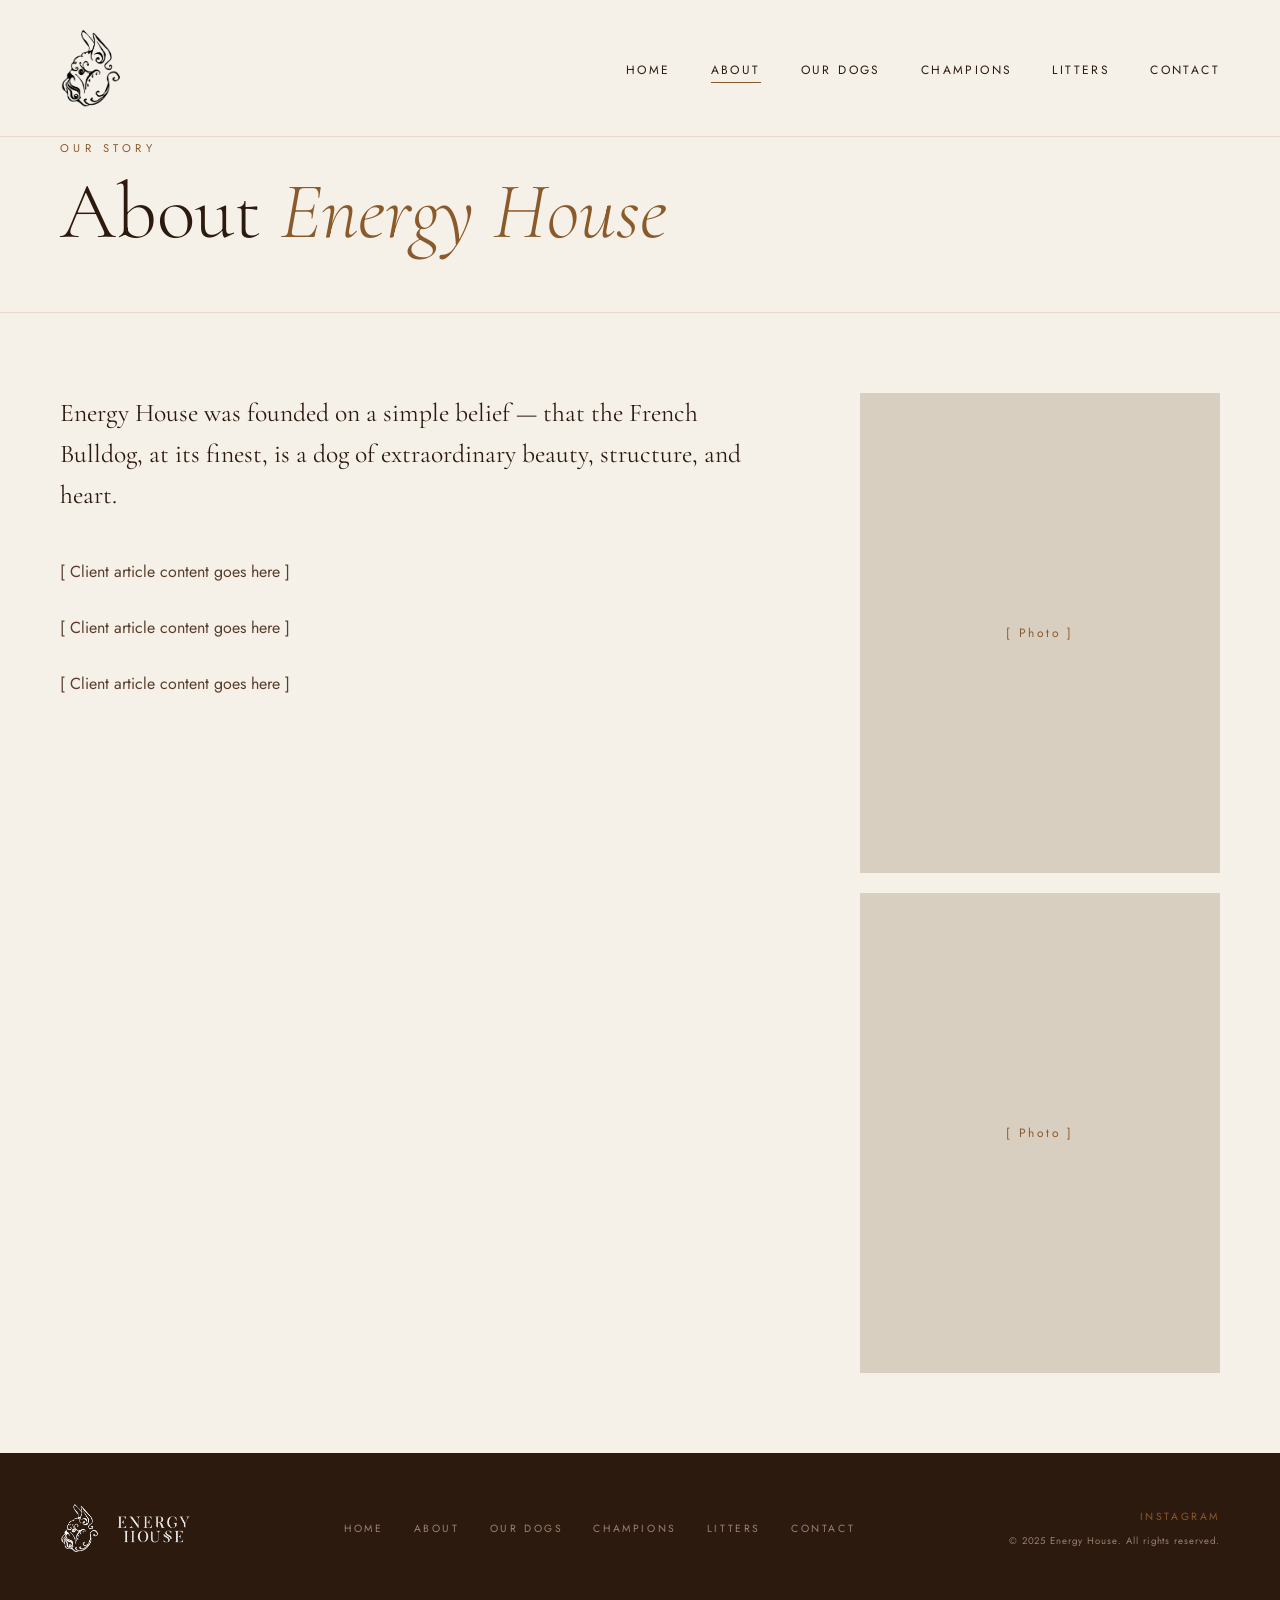
==== about.html @ 1e74ff70 "feat: add favicon using existing logo-icon.png" ====
<!DOCTYPE html>
<html lang="en">
  <head>
    <link href="https://fonts.googleapis.com/css2?family=Cormorant+Garamond:ital,wght@0,300;0,400;0,600;1,400&family=Jost:wght@200;300;400&display=swap" rel="stylesheet"/>
    <meta charset="UTF-8" />
    <meta name="viewport" content="width=device-width, initial-scale=1.0" />
    <meta name="description" content="Learn about Energy House, a family-run French Bulldog breeding program with over 15 years of experience and 40+ champions produced." />
    <meta property="og:title" content="About — Energy House" />
<meta property="og:description" content="Learn about Energy House, a family-run French Bulldog breeding program with over 15 years of experience." />
<meta property="og:type" content="website" />
<meta property="og:url" content="https://energyhouse.rs/about.html" />
    <link rel="icon" href="images/logo-icon.png" type="image/png" />
<link rel="stylesheet" href="css/style.css" />
  </head>

  <body>

    <!-- Navigation -->
    <nav>
      <img src="images/logo-icon.png" class="nav-logo" alt="Energy House"/>
      <ul class="nav-links">
        <li><a href="index.html">Home</a></li>
        <li><a href="about.html">About</a></li>
        <li><a href="dogs.html">Our Dogs</a></li>
        <li><a href="champions.html">Champions</a></li>
        <li><a href="litters.html">Litters</a></li>
        <li><a href="contact.html">Contact</a></li>
      </ul>
      <button class="nav-toggle" aria-label="Toggle navigation">
          <span></span>
          <span></span>
          <span></span>
      </button>
    </nav>

    <!-- Page Hero -->
    <section class="page-hero fade-in">
      <p class="hero-tag">Our Story</p>
      <h1>About <em>Energy House</em></h1>
    </section>

    <!-- Article Section -->
    <section class="about-full">
      <div class="about-article fade-in">
        <p class="article-intro">Energy House was founded on a simple belief — that the French Bulldog, at its finest, is a dog of extraordinary beauty, structure, and heart.</p>
        <p>[ Client article content goes here ]</p>
        <p>[ Client article content goes here ]</p>
        <p>[ Client article content goes here ]</p>
      </div>
      <div class="about-sidebar fade-in">
        <div class="sidebar-photo">[ Photo ]</div>
        <div class="sidebar-photo">[ Photo ]</div>
      </div>
    </section>

    <!-- Footer -->
    <footer>
      <div class="footer-logo">
        <img src="images/logo-icon.png" alt="Energy House" class="footer-icon" />
        <img src="images/logo-text.png" alt="Energy House" class="footer-title-img" />
      </div>
      <div class="footer-links">
        <a href="index.html">Home</a>
        <a href="about.html">About</a>
        <a href="dogs.html">Our Dogs</a>
        <a href="champions.html">Champions</a>
        <a href="litters.html">Litters</a>
        <a href="contact.html">Contact</a>
      </div>
      <div class="footer-social">
        <a href="https://instagram.com/energyhouse26" target="_blank">Instagram</a>
        <p>© 2025 Energy House. All rights reserved.</p>
      </div>
    </footer>

    <script src="js/main.js"></script>
  </body>
</html>
---- css/style.css ----
/* DESIGN TOKENS */
:root {
    --cream:    #f5f0e8;
    --warm:     #eee8dc;
    --photo-bg: #d9cfc0;
    --accent:   #8b5a2b;
    --dark:     #2c1a0e;

    --body-text:  #5a3e2b;
    --subtle-text: #9e8070;

    --accent-15: rgba(139, 90, 43, 0.15);
    --dark-30:   rgba(44, 26, 14, 0.3);
}


/*
  RESET & BASE
*/

* {
    margin: 0;
    padding: 0;
    box-sizing: border-box;
}

html {
    scroll-behavior: smooth;
}

body {
    background-color: var(--cream);
    color: var(--dark);
    font-family: 'Jost', sans-serif;
}

/* 
   NAVIGATION
*/
nav {
    display: flex;
    justify-content: space-between;
    align-items: center;
    padding: 28px 60px;
    position: fixed;
    top: 0;
    left: 0;
    right: 0;
    z-index: 200;
    background: var(--cream);
    border-bottom: 1px solid var(--accent-15);
}

.nav-logo {
    height: 80px;
    width: auto;
}

.nav-links {
    display: flex;
    gap: 40px;
    list-style: none;
}

.nav-links li a {
    color: var(--dark);
    text-decoration: none;
    font-size: 0.75rem;
    letter-spacing: 0.2em;
    text-transform: uppercase;
    position: relative;
    padding-bottom: 4px;
}

.nav-links li a::after {
    content: '';
    position: absolute;
    left: 0;
    bottom: 0;
    width: 0%;
    height: 1px;
    background-color: var(--accent);
    transition: width 0.3s ease;
}

.nav-links li a.active::after {
    width: 100%;
}

.nav-links li a:hover::after {
    width: 100%;
}

nav.scrolled {
    box-shadow: 0 2px 30px rgba(44, 26, 14, 0.1);
    background: var(--cream);
}

/*
   ANIMATIONS
*/
@keyframes heroLoad {
    from {
        opacity: 0;
        transform: translateY(20px);
    }
    to {
        opacity: 1;
        transform: translateY(0);
    }
}

.fade-in {
    opacity: 0;
    transform: translateY(60px);
    transition: opacity 1s ease, transform 1s ease;
}

.fade-in.visible {
    opacity: 1;
    transform: translateY(0);
}

/* 
   HERO SECTION
*/
.hero {
    height: 100vh;
    display: flex;
    flex-direction: column;
    justify-content: center;
    padding: 0 60px;
}

.hero h1 {
    font-size: 120px;
    color: var(--dark);
    line-height: 1;
    font-family: 'Cormorant Garamond', serif;
    font-weight: 300;
}

.hero-title-img {
    width: min(800px, 85vw);
    height: auto;
    mix-blend-mode: multiply;
    opacity: 0;
    transform: translateY(30px);
    animation: heroLoad 1.5s ease 0.3s forwards;
}

.hero-tag {
    font-family: 'Jost', sans-serif;
    font-size: 0.7rem;
    color: var(--accent);
    letter-spacing: 0.4em;
    text-transform: uppercase;
    margin-bottom: 16px;
    opacity: 0;
    animation: heroLoad 1s ease 0s forwards;
}

.hero-sub {
    font-size: 0.85rem;
    color: var(--subtle-text);
    letter-spacing: 0.3em;
    text-transform: uppercase;
    margin-top: 16px;
    opacity: 0;
    animation: heroLoad 1s ease 0.8s forwards;
}

.hero p {
    font-size: 1rem;
    color: var(--subtle-text);
    margin-top: 20px;
    letter-spacing: 0.3em;
    text-transform: uppercase;
}

/* 
   BUTTONS
*/
.btn {
    display: inline-block;
    align-self: flex-start;
    margin-top: 40px;
    padding: 16px 40px;
    border: 1px solid var(--dark);
    color: var(--dark);
    text-decoration: none;
    font-family: 'Jost', sans-serif;
    font-size: 0.7rem;
    letter-spacing: 0.3em;
    text-transform: uppercase;
    transition: background 0.3s, color 0.3s;
}

.btn:hover {
    background-color: var(--dark);
    color: var(--cream);
}

button.btn {
    background: transparent;
    cursor: pointer;
    width: fit-content;
    -webkit-appearance: none;
    appearance: none;
}

.btn-light {
    border-color: var(--accent);
    color: var(--accent);
}

.btn-light:hover {
    background: var(--accent);
    color: var(--cream);
}

/*
   STATS BAR
*/
.stats-bar {
    display: flex;
    justify-content: space-around;
    align-items: center;
    padding: 50px 60px;
    border-top: 1px solid var(--accent-15);
    border-bottom: 1px solid var(--accent-15);
    background: var(--cream);
}

.stat {
    display: flex;
    flex-direction: column;
    align-items: center;
    gap: 8px;
}

.stat-num {
    font-family: 'Cormorant Garamond', serif;
    font-size: 3rem;
    font-weight: 300;
    color: var(--dark);
    line-height: 1;
}

.stat-label {
    font-family: 'Jost', sans-serif;
    font-size: 0.65rem;
    letter-spacing: 0.3em;
    text-transform: uppercase;
    color: var(--accent);
}

/*
   FEATURED DOGS
*/
.featured-dogs {
    padding: 120px 60px;
    background: var(--cream);
}

.section-header {
    text-align: center;
    margin-bottom: 70px;
}

.section-header h2 {
    font-family: 'Cormorant Garamond', serif;
    font-size: 3rem;
    font-weight: 300;
    color: var(--dark);
    margin-top: 12px;
    margin-bottom: 16px;
}

.section-header h2 em {
    font-style: italic;
    color: var(--accent);
}

.dogs-grid {
    display: grid;
    grid-template-columns: repeat(auto-fit, minmax(280px, 1fr));
    gap: 40px;
    margin-bottom: 60px;
}

.dog-card {
    display: flex;
    flex-direction: column;
    cursor: pointer;
}

.dog-photo {
    aspect-ratio: 3/4;
    background: var(--photo-bg);
    display: flex;
    align-items: center;
    justify-content: center;
    font-size: 0.75rem;
    color: var(--accent);
    letter-spacing: 0.2em;
    margin-bottom: 20px;
    overflow: hidden;
    transition: transform 0.6s ease;
}

.dog-card:hover .dog-photo {
    transform: scale(1.03);
}

.dog-info {
    padding: 0 4px;
}

.dog-titles {
    font-family: 'Jost', sans-serif;
    font-size: 0.65rem;
    letter-spacing: 0.3em;
    text-transform: uppercase;
    color: var(--accent);
    margin-bottom: 8px;
}

.dog-info h3 {
    font-family: 'Cormorant Garamond', serif;
    font-size: 1.8rem;
    font-weight: 300;
    color: var(--dark);
    margin-bottom: 6px;
}

.dog-detail {
    font-family: 'Jost', sans-serif;
    font-size: 0.7rem;
    color: var(--accent);
    letter-spacing: 0.1em;
}

.centered {
    display: flex;
    justify-content: center;
}

/*
   ABOUT SECTION (HOMEPAGE)
*/
.about {
    display: grid;
    grid-template-columns: 1fr 1fr;
    gap: 80px;
    align-items: center;
    padding: 120px 60px;
    background: var(--warm);
}

.section-label {
    font-family: 'Jost', sans-serif;
    font-size: 0.7rem;
    color: var(--accent);
    letter-spacing: 0.4em;
    text-transform: uppercase;
    margin-bottom: 20px;
}

.about h2 {
    font-family: 'Cormorant Garamond', serif;
    font-size: 3rem;
    color: var(--dark);
    line-height: 1.2;
    margin-bottom: 28px;
    font-weight: 300;
}

.about h2 em {
    font-style: italic;
    color: var(--accent);
}

.about-body {
    font-size: 0.95rem;
    color: var(--body-text);
    line-height: 1.9;
    margin-bottom: 16px;
}

.about-image {
    background: var(--photo-bg);
    aspect-ratio: 3/4;
    display: flex;
    align-items: center;
    justify-content: center;
    font-size: 0.8rem;
    color: var(--accent);
    letter-spacing: 0.2em;
}

/* 
   INSTAGRAM STRIP
*/
.instagram-strip {
    display: flex;
    flex-direction: column;
    align-items: center;
    gap: 16px;
    padding: 80px 60px;
    background: var(--warm);
    text-align: center;
}

.instagram-label {
    font-family: 'Jost', sans-serif;
    font-size: 0.7rem;
    letter-spacing: 0.4em;
    text-transform: uppercase;
    color: var(--accent);
}

.instagram-handle {
    font-family: 'Cormorant Garamond', serif;
    font-size: 2.5rem;
    font-weight: 300;
    color: var(--dark);
    text-decoration: none;
    transition: color 0.3s;
}

.instagram-handle:hover {
    color: var(--accent);
}

/*
  FOOTER
*/
footer {
    display: flex;
    justify-content: space-between;
    align-items: center;
    padding: 50px 60px;
    background: var(--dark);
    color: var(--cream);
    flex-wrap: nowrap;
    gap: 40px;
}

.footer-logo {
    display: flex;
    align-items: center;
    gap: 14px;
}

.footer-icon {
    height: 50px;
    width: auto;
    filter: invert(1);
}

.footer-title-img {
    height: 35px;
    width: auto;
    filter: invert(1);
    opacity: 0.9;
}

.footer-links {
    display: flex;
    gap: 30px;
}

.footer-links a {
    font-family: 'Jost', sans-serif;
    font-size: 0.65rem;
    letter-spacing: 0.25em;
    text-transform: uppercase;
    color: var(--subtle-text);
    text-decoration: none;
    transition: color 0.3s;
}

.footer-links a:hover {
    color: var(--cream);
}

.footer-social {
    display: flex;
    flex-direction: column;
    align-items: flex-end;
    gap: 10px;
}

.footer-social a {
    font-family: 'Jost', sans-serif;
    font-size: 0.65rem;
    letter-spacing: 0.25em;
    text-transform: uppercase;
    color: var(--accent);
    text-decoration: none;
    transition: color 0.3s;
}

.footer-social a:hover {
    color: var(--cream);
}

.footer-social p {
    font-size: 0.6rem;
    color: var(--subtle-text);
    letter-spacing: 0.1em;
}

/*
   PAGE HERO (INNER PAGES)
*/
.page-hero {
    padding: 140px 60px 60px;
    border-bottom: 1px solid var(--accent-15);
}

.page-hero h1 {
    font-family: 'Cormorant Garamond', serif;
    font-size: 5rem;
    font-weight: 300;
    color: var(--dark);
    line-height: 1;
    margin-top: 16px;
}

.page-hero h1 em {
    font-style: italic;
    color: var(--accent);
}

/* 
   ABOUT PAGE
*/
.about-full {
    display: grid;
    grid-template-columns: 2fr 1fr;
    gap: 80px;
    padding: 80px 60px;
    max-width: 1400px;
    margin: 0 auto;
}

.about-article p {
    font-family: 'Jost', sans-serif;
    font-size: 1rem;
    line-height: 2;
    color: var(--body-text);
    margin-bottom: 24px;
}

.about-article .article-intro {
    font-family: 'Cormorant Garamond', serif;
    font-size: 1.6rem;
    line-height: 1.6;
    color: var(--dark);
    margin-bottom: 40px;
}

.about-sidebar {
    display: flex;
    flex-direction: column;
    gap: 20px;
}

.sidebar-photo {
    background: var(--photo-bg);
    aspect-ratio: 3/4;
    display: flex;
    align-items: center;
    justify-content: center;
    font-size: 0.75rem;
    color: var(--accent);
    letter-spacing: 0.2em;
    overflow: hidden;
    transition: transform 0.6s ease;
}

.sidebar-photo:hover {
    transform: scale(1.03);
}

/*
   CONTACT PAGE
*/
.contact-section {
    display: grid;
    grid-template-columns: 1fr 1fr;
    gap: 80px;
    padding: 80px 60px;
}

.contact-info h2 {
    font-family: 'Cormorant Garamond', serif;
    font-size: 2.5rem;
    font-weight: 300;
    color: var(--dark);
    line-height: 1.2;
    margin: 12px 0 24px;
}

.contact-info h2 em {
    font-style: italic;
    color: var(--accent);
}

.contact-body {
    font-size: 0.95rem;
    line-height: 1.9;
    color: var(--body-text);
    margin-bottom: 40px;
}

.contact-details {
    display: flex;
    flex-direction: column;
    gap: 20px;
}

.contact-detail {
    display: flex;
    flex-direction: column;
    gap: 4px;
}

.detail-label {
    font-family: 'Jost', sans-serif;
    font-size: 0.65rem;
    letter-spacing: 0.3em;
    text-transform: uppercase;
    color: var(--accent);
}

.contact-detail a,
.contact-detail span {
    font-family: 'Cormorant Garamond', serif;
    font-size: 1.2rem;
    color: var(--dark);
    text-decoration: none;
    transition: color 0.3s;
}

.contact-detail a:hover {
    color: var(--accent);
}

.contact-form {
    display: flex;
    flex-direction: column;
    gap: 24px;
}

.form-group {
    display: flex;
    flex-direction: column;
    gap: 8px;
}

.form-group label {
    font-family: 'Jost', sans-serif;
    font-size: 0.65rem;
    letter-spacing: 0.3em;
    text-transform: uppercase;
    color: var(--accent);
}

.form-group input,
.form-group select,
.form-group textarea {
    background: transparent;
    border: 1px solid var(--dark-30);
    padding: 14px 16px;
    font-family: 'Jost', sans-serif;
    font-size: 0.9rem;
    color: var(--dark);
    outline: none;
    transition: border-color 0.3s;
    appearance: none;
    -webkit-appearance: none;
    width: 100%;
}

.form-group input:focus,
.form-group select:focus,
.form-group textarea:focus {
    border-color: var(--accent);
}

.form-group textarea {
    resize: none;
}

.form-group input::placeholder,
.form-group textarea::placeholder {
    color: var(--dark-30);
}

/* Floating Labels */
.form-group.floating {
    position: relative;
}

.form-group.floating label {
    position: absolute;
    top: 14px;
    left: 16px;
    font-family: 'Jost', sans-serif;
    font-size: 0.9rem;
    color: var(--subtle-text);
    transition: all 0.3s ease;
    pointer-events: none;
    letter-spacing: 0.05em;
    text-transform: none;
}

.form-group.floating input:focus ~ label,
.form-group.floating input:not(:placeholder-shown) ~ label,
.form-group.floating textarea:focus ~ label,
.form-group.floating textarea:not(:placeholder-shown) ~ label,
.form-group.floating select:focus ~ label,
.form-group.floating select:valid ~ label {
    top: -10px;
    left: 12px;
    font-size: 0.65rem;
    letter-spacing: 0.3em;
    text-transform: uppercase;
    color: var(--accent); 
    background: var(--cream);
    padding: 0 4px;
}

/*
   RESPONSIVE
*/
.nav-toggle {
    display: none;
    flex-direction: column;
    gap: 5px;
    background: none;
    border: none;
    cursor: pointer;
    padding: 4px;
}

.nav-toggle span {
    display: block;
    width: 24px;
    height: 1px;
    background: var(--dark);
    transition: all 0.3s ease;
}

@media (max-width: 900px) {
    .about {
        grid-template-columns: 1fr;
    }

    nav {
        padding: 20px 30px;
    }

    .hero,
    .featured-dogs,
    .about,
    footer {
        padding-left: 30px;
        padding-right: 30px;
    }

    .contact-section,
    .about-full {
        grid-template-columns: 1fr;
    }

    .nav-toggle {
        display: flex;
    }

    .nav-links {
        display: none;
        position: fixed;
        top: 0;
        left: 0;
        right: 0;
        bottom: 0;
        background: var(--cream);
        flex-direction: column;
        align-items: center;
        justify-content: center;
        gap: 40px;
        z-index: 199;
    }

    .nav-links.open {
        display: flex;
    }

    .nav-links li a {
        font-size: 1.2rem;
    }

    .nav-toggle.open span:nth-child(1) {
        transform: translateY(6px) rotate(45deg);
    }
    .nav-toggle.open span:nth-child(2) {
        opacity: 0;
    }
    .nav-toggle.open span:nth-child(3) {
        transform: translateY(-6px) rotate(-45deg);
    }
}

/*
   DOGS PAGE
*/
.filter-bar {
  display: flex;
  justify-content: center;
  gap: 12px;
  padding: 40px 60px;
  border-bottom: 1px solid var(--accent-15);
}

.filter-btn {
  font-family: 'Jost', sans-serif;
  font-size: 0.65rem;
  letter-spacing: 0.3em;
  text-transform: uppercase;
  color: var(--accent);
  background: transparent;
  border: 1px solid var(--accent-15);
  padding: 10px 24px;
  cursor: pointer;
  transition: all 0.3s;
}

.filter-btn:hover,
.filter-btn.active {
  background: var(--dark);
  color: var(--cream);
  border-color: var(--dark);
}

.dogs-page-grid {
  display: grid;
  grid-template-columns: repeat(auto-fit, minmax(280px, 1fr));
  gap: 40px;
  padding: 80px 60px;
}

.dog-card-full {
  display: flex;
  flex-direction: column;
  cursor: pointer;
}

.dog-photo-full {
  aspect-ratio: 3/4;
  background: var(--photo-bg);
  display: flex;
  align-items: center;
  justify-content: center;
  font-size: 0.75rem;
  color: var(--accent);
  letter-spacing: 0.2em;
  margin-bottom: 20px;
  overflow: hidden;
  transition: transform 0.6s ease;
}

.dog-card-full:hover .dog-photo-full {
  transform: scale(1.03);
}

.dog-info-full {
  padding: 0 4px;
}

.dog-card-full.hidden {
  display: none;
}

/* Dogs grid loading state */
.dogs-loading {
  grid-column: 1 / -1;
  text-align: center;
  font-family: 'Jost', sans-serif;
  font-size: 0.7rem;
  letter-spacing: 0.3em;
  text-transform: uppercase;
  color: var(--accent);
  padding: 80px 0;
}

.btn-hero {
    opacity: 0;
    animation: heroLoad 1s ease 1.1s forwards;
}

/*TABLET (600px – 900px)*/
@media (max-width: 900px) and (min-width: 601px) {
    .dogs-page-grid {
        grid-template-columns: repeat(2, 1fr);
        padding: 60px 30px;
    }

    .filter-bar {
        padding: 30px;
    }

    .page-hero {
        padding: 120px 30px 40px;
    }

    .page-hero h1 {
        font-size: 3.5rem;
    }

    .stats-bar {
        padding: 40px 30px;
        flex-wrap: wrap;
        gap: 30px;
    }
}

/*MOBILE (≤ 600px)*/
@media (max-width: 600px) {
    .hero {
        padding: 0 24px;
    }

    .hero-sub {
        font-size: 0.7rem;
    }

    .dogs-page-grid {
        grid-template-columns: 1fr;
        padding: 40px 24px;
    }

    .filter-bar {
        padding: 24px;
        gap: 8px;
    }

    .page-hero {
        padding: 110px 24px 40px;
    }

    .page-hero h1 {
        font-size: 2.8rem;
    }

    .stats-bar {
        padding: 40px 24px;
        flex-wrap: wrap;
        gap: 24px;
    }

    .featured-dogs {
        padding: 80px 24px;
    }

    footer {
        flex-direction: column;
        align-items: flex-start;
        gap: 30px;
        padding: 40px 24px;
    }

    .footer-links {
        flex-wrap: wrap;
        gap: 16px;
    }

    .footer-social {
        align-items: flex-start;
    }
}

/* Loading spinner */
.spinner {
    width: 32px;
    height: 32px;
    border: 1px solid var(--accent-15);
    border-top-color: var(--accent);
    border-radius: 50%;
    animation: spin 0.8s linear infinite;
    margin: 0 auto 20px;
}

@keyframes spin {
    to { transform: rotate(360deg); }
}

/*DOG PROFILE PAGE*/
.dog-profile-hero { display: grid; grid-template-columns: 1fr 1fr; min-height: 100vh; padding-top: 136px; }
.dog-profile-photo { background: var(--photo-bg); display: flex; align-items: center; justify-content: center; font-size: 0.75rem; color: var(--accent); letter-spacing: 0.2em; min-height: 600px; position: sticky; top: 136px; height: calc(100vh - 136px); overflow: hidden; }
.dog-profile-photo img { width: 100%; height: 100%; object-fit: cover; }
.dog-profile-info { padding: 80px 70px; display: flex; flex-direction: column; }
.back-link { font-family: 'Jost', sans-serif; font-size: 0.65rem; letter-spacing: 0.3em; text-transform: uppercase; color: var(--accent); text-decoration: none; display: inline-flex; align-items: center; gap: 8px; margin-bottom: 60px; transition: gap 0.3s; }
.back-link:hover { gap: 14px; }
.back-link::before { content: '←'; font-size: 0.8rem; }
.dog-profile-sex { font-family: 'Jost', sans-serif; font-size: 0.65rem; letter-spacing: 0.4em; text-transform: uppercase; color: var(--accent); margin-bottom: 16px; }
.dog-profile-name { font-family: 'Cormorant Garamond', serif; font-size: clamp(2.2rem, 4vw, 3.5rem); font-weight: 300; color: var(--dark); line-height: 1.1; margin-bottom: 32px; }
.dog-profile-name em { font-style: italic; color: var(--accent); }
.dog-meta-grid { display: grid; grid-template-columns: 1fr 1fr; gap: 24px 40px; margin-bottom: 60px; padding-bottom: 60px; border-bottom: 1px solid var(--accent-15); }
.dog-meta-item { display: flex; flex-direction: column; gap: 6px; }
.dog-meta-label { font-family: 'Jost', sans-serif; font-size: 0.6rem; letter-spacing: 0.35em; text-transform: uppercase; color: var(--accent); }
.dog-meta-value { font-family: 'Cormorant Garamond', serif; font-size: 1.25rem; font-weight: 300; color: var(--dark); }
.pedigree-section { margin-bottom: 60px; }
.pedigree-heading { font-family: 'Jost', sans-serif; font-size: 0.65rem; letter-spacing: 0.4em; text-transform: uppercase; color: var(--accent); margin-bottom: 32px; }
.pedigree-tree { display: grid; grid-template-columns: repeat(3, 1fr); grid-template-rows: repeat(8, auto); font-family: 'Jost', sans-serif; font-size: 0.72rem; }
.ped-box { border: 1px solid var(--accent-15); padding: 10px 14px; background: var(--cream); display: flex; flex-direction: column; justify-content: center; min-height: 52px; transition: background 0.2s, border-color 0.2s; }
.ped-box:hover { background: var(--warm); border-color: var(--accent-30); }
.ped-box.sire    { border-left: 3px solid var(--accent); }
.ped-box.dam     { border-left: 3px solid #c4a882; }
.ped-box.unknown { border-left: 3px solid #ccc; opacity: 0.5; }
.ped-box-name { color: var(--dark); font-weight: 300; line-height: 1.35; }
.ped-box-role { font-size: 0.55rem; letter-spacing: 0.25em; text-transform: uppercase; color: var(--accent); margin-top: 3px; }
.ped-g1-sire { grid-column: 1; grid-row: 1 / 5; }
.ped-g1-dam  { grid-column: 1; grid-row: 5 / 9; }
.ped-g2-ss   { grid-column: 2; grid-row: 1 / 3; }
.ped-g2-sd   { grid-column: 2; grid-row: 3 / 5; }
.ped-g2-ds   { grid-column: 2; grid-row: 5 / 7; }
.ped-g2-dd   { grid-column: 2; grid-row: 7 / 9; }
.ped-g3-sss  { grid-column: 3; grid-row: 1; }
.ped-g3-ssd  { grid-column: 3; grid-row: 2; }
.ped-g3-sds  { grid-column: 3; grid-row: 3; }
.ped-g3-sdd  { grid-column: 3; grid-row: 4; }
.ped-g3-dss  { grid-column: 3; grid-row: 5; }
.ped-g3-dsd  { grid-column: 3; grid-row: 6; }
.ped-g3-dds  { grid-column: 3; grid-row: 7; }
.ped-g3-ddd  { grid-column: 3; grid-row: 8; }
.dog-not-found { grid-column: 1/-1; display: flex; flex-direction: column; align-items: center; justify-content: center; padding: 120px 40px; text-align: center; }
.dog-not-found h2 { font-family: 'Cormorant Garamond', serif; font-size: 2.5rem; font-weight: 300; color: var(--dark); margin-bottom: 16px; }

@media (max-width: 900px) {
    .dog-profile-hero { grid-template-columns: 1fr; padding-top: 80px; }
    .dog-profile-photo { position: static; height: 60vw; min-height: 300px; }
    .dog-profile-info { padding: 50px 30px; }
    .ped-g3-sss,.ped-g3-ssd,.ped-g3-sds,.ped-g3-sdd,.ped-g3-dss,.ped-g3-dsd,.ped-g3-dds,.ped-g3-ddd { display: none; }
    .pedigree-tree { grid-template-columns: 1fr 1fr; }
    .ped-g1-sire { grid-column: 1; grid-row: 1/3; }
    .ped-g1-dam  { grid-column: 1; grid-row: 3/5; }
    .ped-g2-ss   { grid-column: 2; grid-row: 1; }
    .ped-g2-sd   { grid-column: 2; grid-row: 2; }
    .ped-g2-ds   { grid-column: 2; grid-row: 3; }
    .ped-g2-dd   { grid-column: 2; grid-row: 4; }
}

@media (prefers-reduced-motion: reduce) {
    .fade-in {
        opacity: 1;
        transform: none;
        transition: none;
    }
}
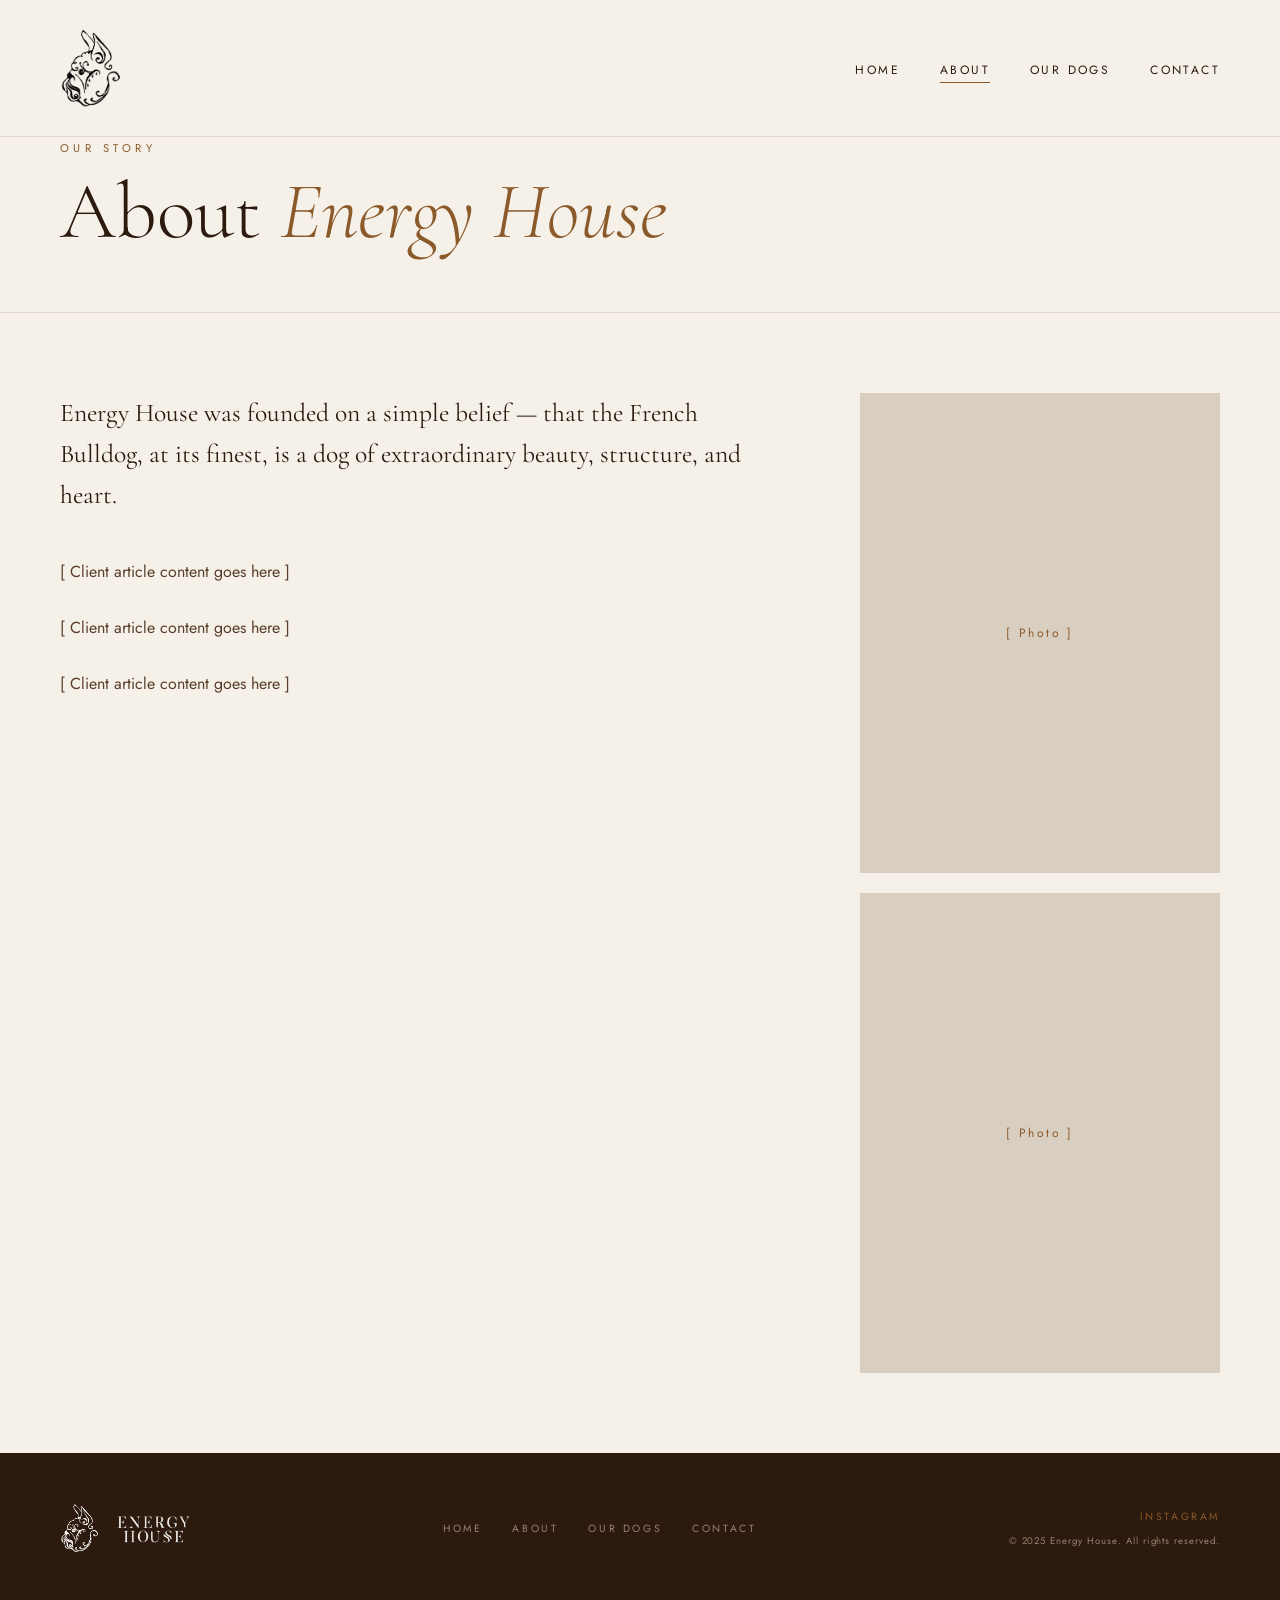
==== commit 40985111: "chore: remove champions and litters from nav and footer" ====
--- a/about.html
+++ b/about.html
@@ -6,24 +6,24 @@
     <meta name="viewport" content="width=device-width, initial-scale=1.0" />
     <meta name="description" content="Learn about Energy House, a family-run French Bulldog breeding program with over 15 years of experience and 40+ champions produced." />
     <meta property="og:title" content="About — Energy House" />
-<meta property="og:description" content="Learn about Energy House, a family-run French Bulldog breeding program with over 15 years of experience." />
-<meta property="og:type" content="website" />
-<meta property="og:url" content="https://energyhouse.rs/about.html" />
+    <meta property="og:description" content="Learn about Energy House, a family-run French Bulldog breeding program with over 15 years of experience." />
+    <meta property="og:type" content="website" />
+    <meta property="og:url" content="https://energyhouse.rs/about.html" />
+    <link rel="canonical" href="https://energyhouse.rs/about.html" />
     <link rel="icon" href="images/logo-icon.png" type="image/png" />
-<link rel="stylesheet" href="css/style.css" />
+    <title>About — Energy House</title> 
+    <link rel="stylesheet" href="css/style.css" />
   </head>
 
   <body>
 
     <!-- Navigation -->
     <nav>
-      <img src="images/logo-icon.png" class="nav-logo" alt="Energy House"/>
+      <img src="images/logo-icon.png" class="nav-logo" alt="Energy House" width="80" height="80"/>
       <ul class="nav-links">
         <li><a href="index.html">Home</a></li>
         <li><a href="about.html">About</a></li>
         <li><a href="dogs.html">Our Dogs</a></li>
-        <li><a href="champions.html">Champions</a></li>
-        <li><a href="litters.html">Litters</a></li>
         <li><a href="contact.html">Contact</a></li>
       </ul>
       <button class="nav-toggle" aria-label="Toggle navigation">
@@ -56,15 +56,13 @@
     <!-- Footer -->
     <footer>
       <div class="footer-logo">
-        <img src="images/logo-icon.png" alt="Energy House" class="footer-icon" />
-        <img src="images/logo-text.png" alt="Energy House" class="footer-title-img" />
+        <img src="images/logo-icon.png" alt="Energy House" class="footer-icon" width="50" height="50"/>
+        <img src="images/logo-text.png" alt="Energy House" class="footer-title-img" width="200" height="35"/>
       </div>
       <div class="footer-links">
         <a href="index.html">Home</a>
         <a href="about.html">About</a>
         <a href="dogs.html">Our Dogs</a>
-        <a href="champions.html">Champions</a>
-        <a href="litters.html">Litters</a>
         <a href="contact.html">Contact</a>
       </div>
       <div class="footer-social">
--- a/css/style.css
+++ b/css/style.css
@@ -732,6 +732,23 @@
     color: var(--accent); 
     background: var(--cream);
     padding: 0 4px;
+}
+
+/* Select label — always raised above the field */
+.form-group.floating select ~ label {
+    top: -10px;
+    left: 12px;
+    font-size: 0.65rem;
+    letter-spacing: 0.3em;
+    text-transform: uppercase;
+    color: var(--subtle-text);
+    background: var(--cream);
+    padding: 0 4px;
+}
+
+/* Select label turns accent when user picks a value */
+.form-group.floating select.has-value ~ label {
+    color: var(--accent);
 }
 
 /*
@@ -848,7 +865,9 @@
 
 .dogs-page-grid {
   display: grid;
-  grid-template-columns: repeat(auto-fit, minmax(280px, 1fr));
+  grid-template-columns: repeat(auto-fill, minmax(280px, 1fr));
+  max-width: 1200px;
+  margin: 0 auto;
   gap: 40px;
   padding: 80px 60px;
 }
@@ -883,6 +902,32 @@
 
 .dog-card-full.hidden {
   display: none;
+}
+
+/* Featured dog card link wrapper */
+a.dog-card-link {
+    text-decoration: none;
+    color: inherit;
+    display: contents;
+}
+
+/* Loading state while Firestore fetch is in flight (homepage grid) */
+.dogs-grid-loading {
+    grid-column: 1 / -1;
+    text-align: center;
+    font-family: 'Jost', sans-serif;
+    font-size: 0.7rem;
+    letter-spacing: 0.3em;
+    text-transform: uppercase;
+    color: var(--accent);
+    padding: 60px 0;
+}
+
+/* "of Energy House" suffix on homepage featured cards */
+.dog-info h3 em {
+    font-style: italic;
+    color: var(--accent);
+    font-size: inherit;
 }
 
 /* Dogs grid loading state */
@@ -1023,6 +1068,42 @@
 .ped-box.unknown { border-left: 3px solid #ccc; opacity: 0.5; }
 .ped-box-name { color: var(--dark); font-weight: 300; line-height: 1.35; }
 .ped-box-role { font-size: 0.55rem; letter-spacing: 0.25em; text-transform: uppercase; color: var(--accent); margin-top: 3px; }
+/* dogs.html — card link wrapper (duplicated from index, consolidated here) */
+.dog-info-full h3 em {
+    font-style: italic;
+    color: var(--accent);
+    font-size: inherit;
+}
+
+.dog-card-full .dog-info-full::after {
+    content: '→';
+    display: block;
+    font-size: 0.75rem;
+    color: var(--accent);
+    letter-spacing: 0.2em;
+    margin-top: 12px;
+    opacity: 0;
+    transform: translateX(-6px);
+    transition: opacity 0.3s, transform 0.3s;
+}
+
+.dog-card-full:hover .dog-info-full::after {
+    opacity: 1;
+    transform: translateX(0);
+}
+.ped-box-link {
+  display: contents;
+  text-decoration: none;
+}
+
+.ped-box-link .ped-box {
+  cursor: pointer;
+}
+
+.ped-box-link .ped-box:hover {
+  background: var(--warm);
+  border-color: var(--accent);
+}
 .ped-g1-sire { grid-column: 1; grid-row: 1 / 5; }
 .ped-g1-dam  { grid-column: 1; grid-row: 5 / 9; }
 .ped-g2-ss   { grid-column: 2; grid-row: 1 / 3; }
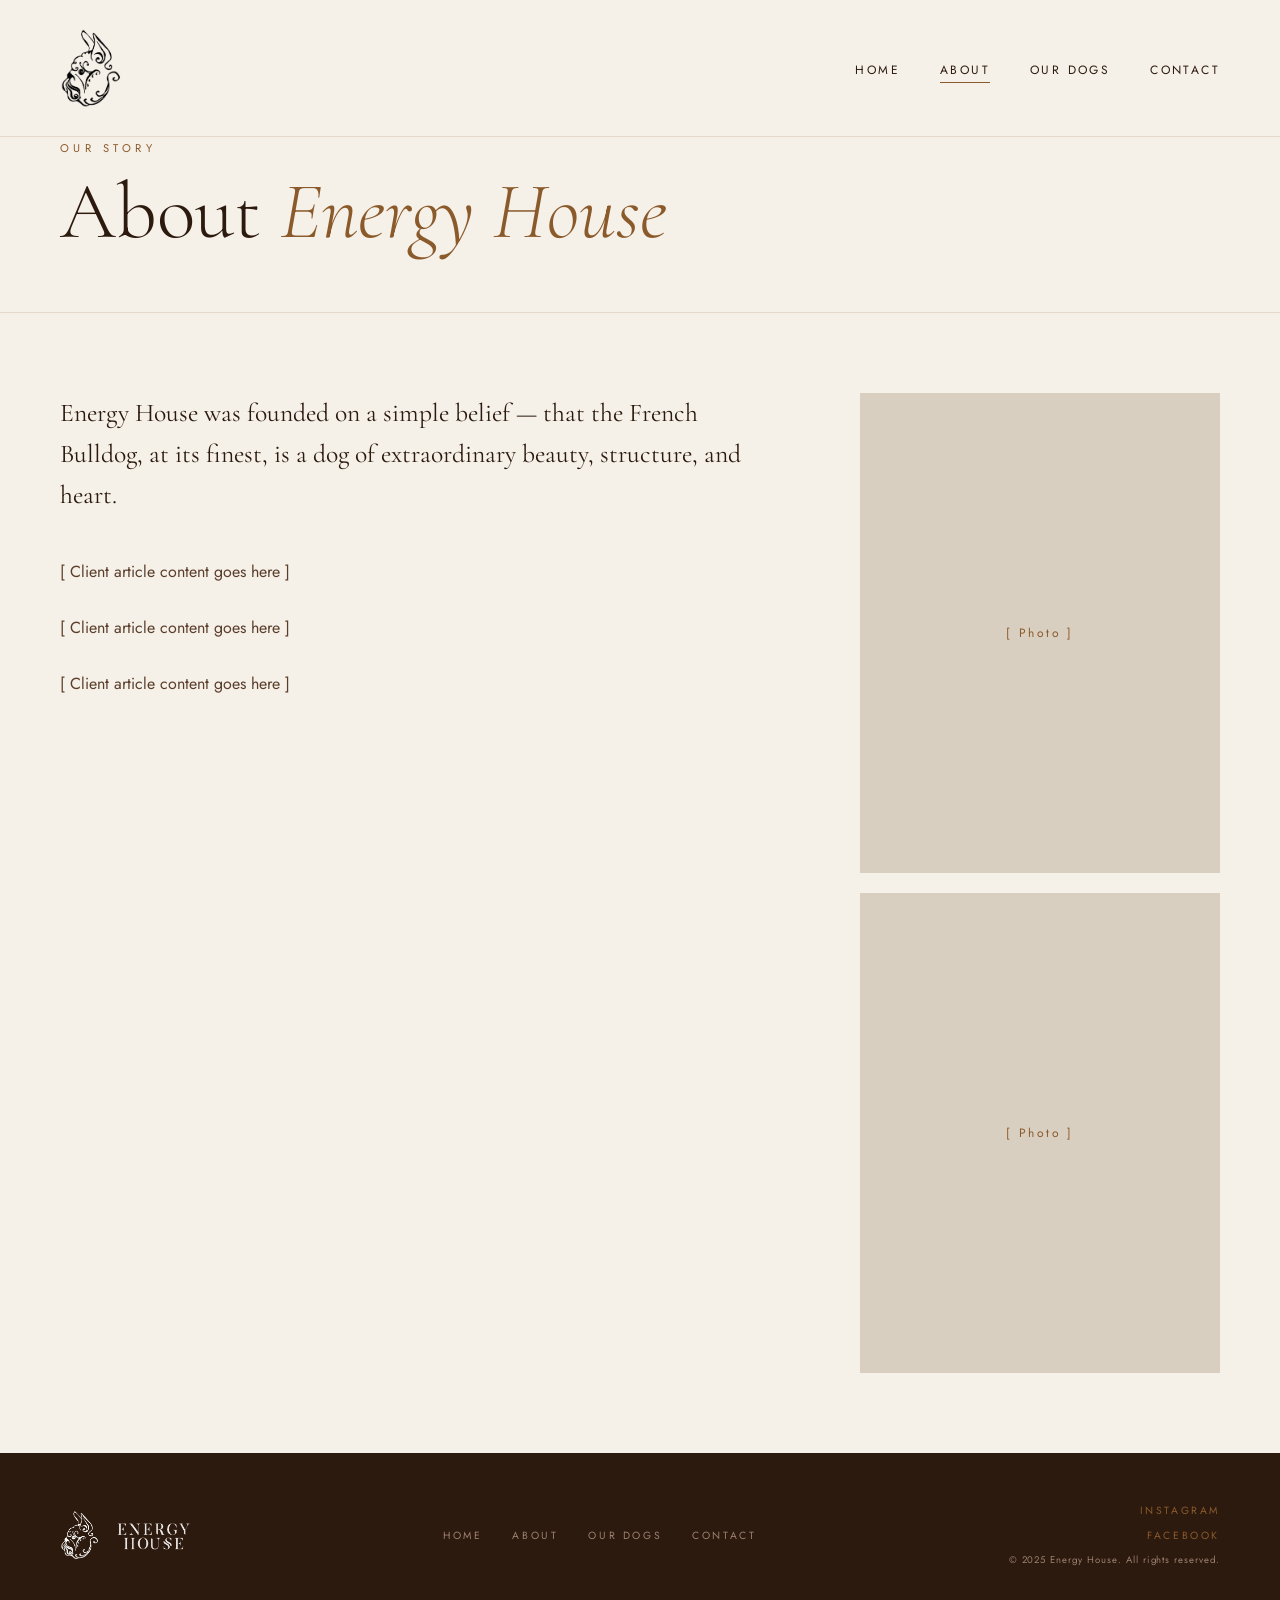
==== commit 73b515e7: "feat: add Facebook link to footer and social strip" ====
--- a/about.html
+++ b/about.html
@@ -67,6 +67,7 @@
       </div>
       <div class="footer-social">
         <a href="https://instagram.com/energyhouse26" target="_blank">Instagram</a>
+        <a href="https://www.facebook.com/share/1GFuo3yJwV/" target="_blank">Facebook</a>
         <p>© 2025 Energy House. All rights reserved.</p>
       </div>
     </footer>
--- a/css/style.css
+++ b/css/style.css
@@ -1068,6 +1068,14 @@
 .ped-box.unknown { border-left: 3px solid #ccc; opacity: 0.5; }
 .ped-box-name { color: var(--dark); font-weight: 300; line-height: 1.35; }
 .ped-box-role { font-size: 0.55rem; letter-spacing: 0.25em; text-transform: uppercase; color: var(--accent); margin-top: 3px; }
+
+.dog-bio {
+    font-family: 'Jost', sans-serif;
+    font-size: 0.95rem;
+    line-height: 1.9;
+    color: var(--body-text);
+    margin-bottom: 60px;
+}
 /* dogs.html — card link wrapper (duplicated from index, consolidated here) */
 .dog-info-full h3 em {
     font-style: italic;
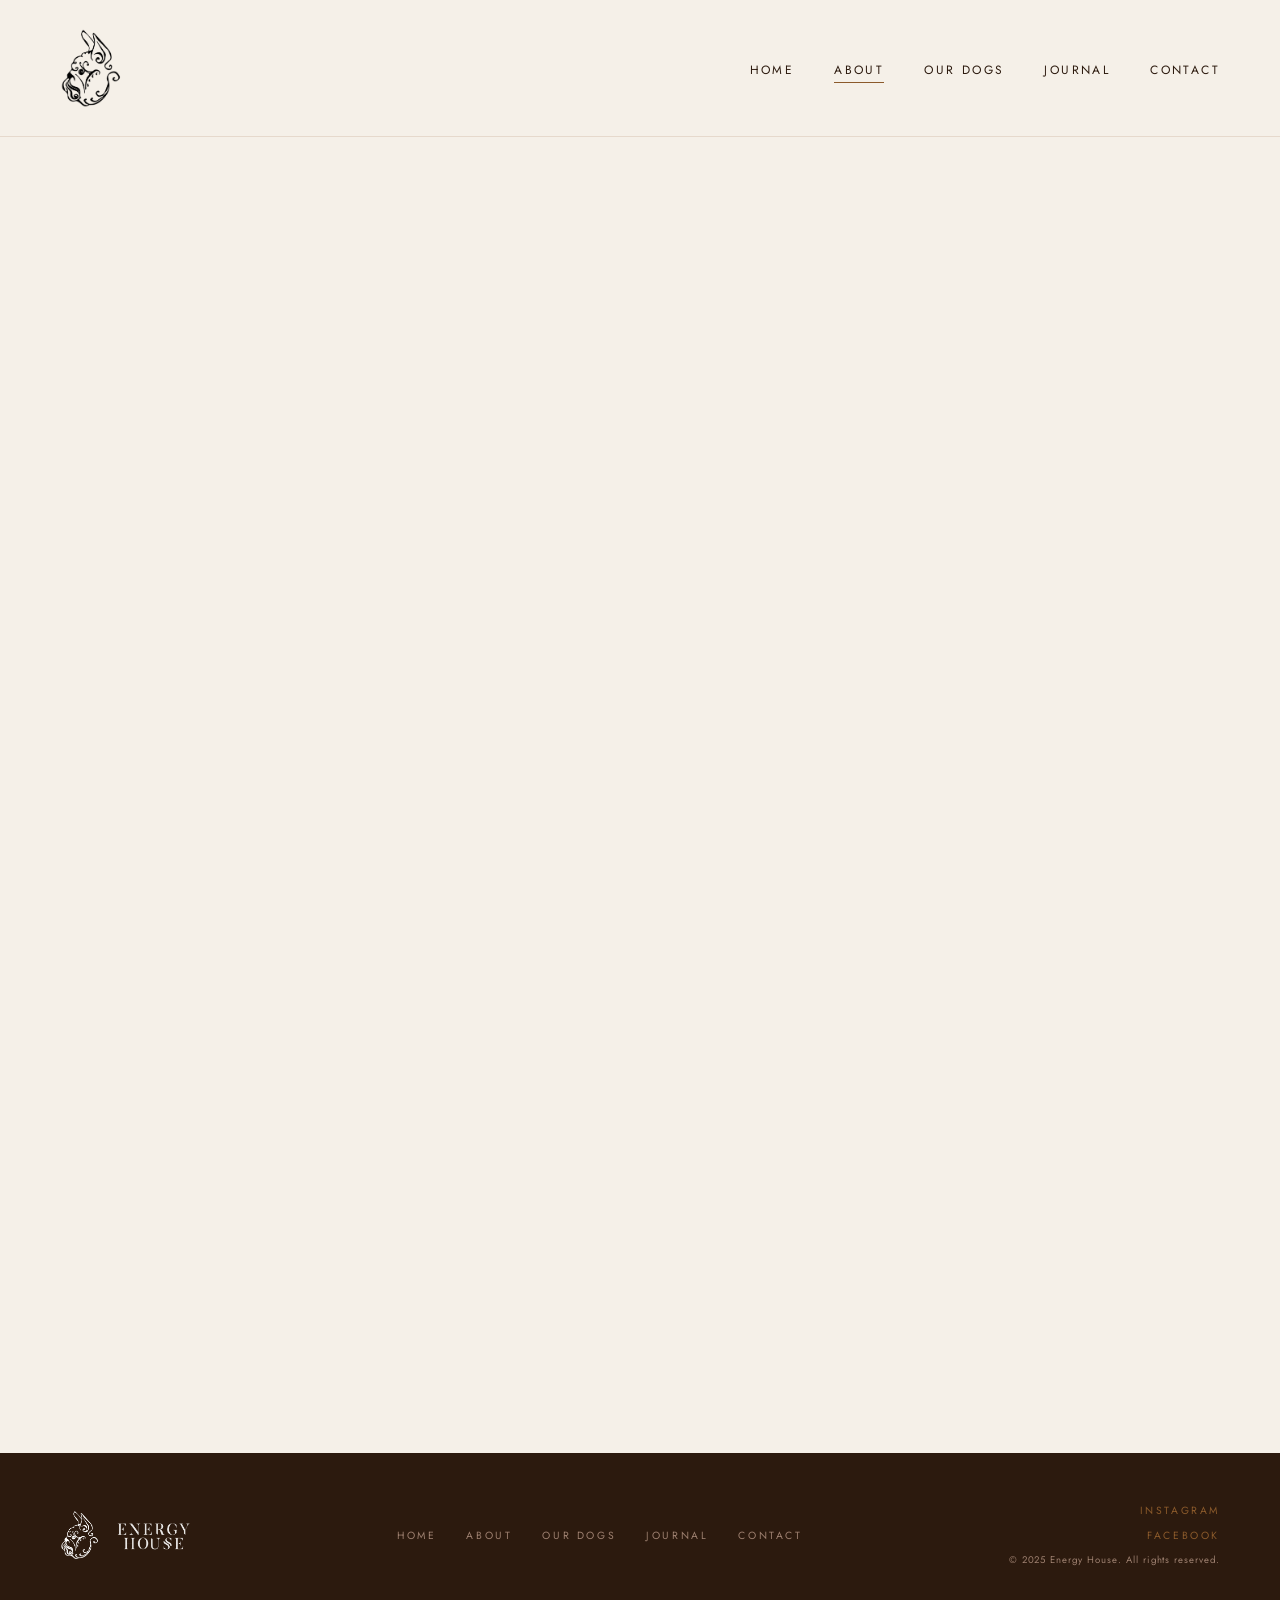
==== commit 1794b4b0: "feat(nav): add Journal link to all navigation menus" ====
--- a/about.html
+++ b/about.html
@@ -24,6 +24,7 @@
         <li><a href="index.html">Home</a></li>
         <li><a href="about.html">About</a></li>
         <li><a href="dogs.html">Our Dogs</a></li>
+        <li><a href="journal.html">Journal</a></li>
         <li><a href="contact.html">Contact</a></li>
       </ul>
       <button class="nav-toggle" aria-label="Toggle navigation">
@@ -63,6 +64,7 @@
         <a href="index.html">Home</a>
         <a href="about.html">About</a>
         <a href="dogs.html">Our Dogs</a>
+        <a href="journal.html">Journal</a>
         <a href="contact.html">Contact</a>
       </div>
       <div class="footer-social">
--- a/css/style.css
+++ b/css/style.css
@@ -908,7 +908,7 @@
 a.dog-card-link {
     text-decoration: none;
     color: inherit;
-    display: contents;
+    display: block;
 }
 
 /* Loading state while Firestore fetch is in flight (homepage grid) */
@@ -994,7 +994,7 @@
     }
 
     .page-hero {
-        padding: 110px 24px 40px;
+        padding: 155px 24px 40px;
     }
 
     .page-hero h1 {
@@ -1131,7 +1131,8 @@
 
 @media (max-width: 900px) {
     .dog-profile-hero { grid-template-columns: 1fr; padding-top: 80px; }
-    .dog-profile-photo { position: static; height: 60vw; min-height: 300px; }
+    .dog-profile-photo { position: static; height: 120vw; min-height: 300px; }
+    .dog-profile-photo img { object-position: center; }
     .dog-profile-info { padding: 50px 30px; }
     .ped-g3-sss,.ped-g3-ssd,.ped-g3-sds,.ped-g3-sdd,.ped-g3-dss,.ped-g3-dsd,.ped-g3-dds,.ped-g3-ddd { display: none; }
     .pedigree-tree { grid-template-columns: 1fr 1fr; }
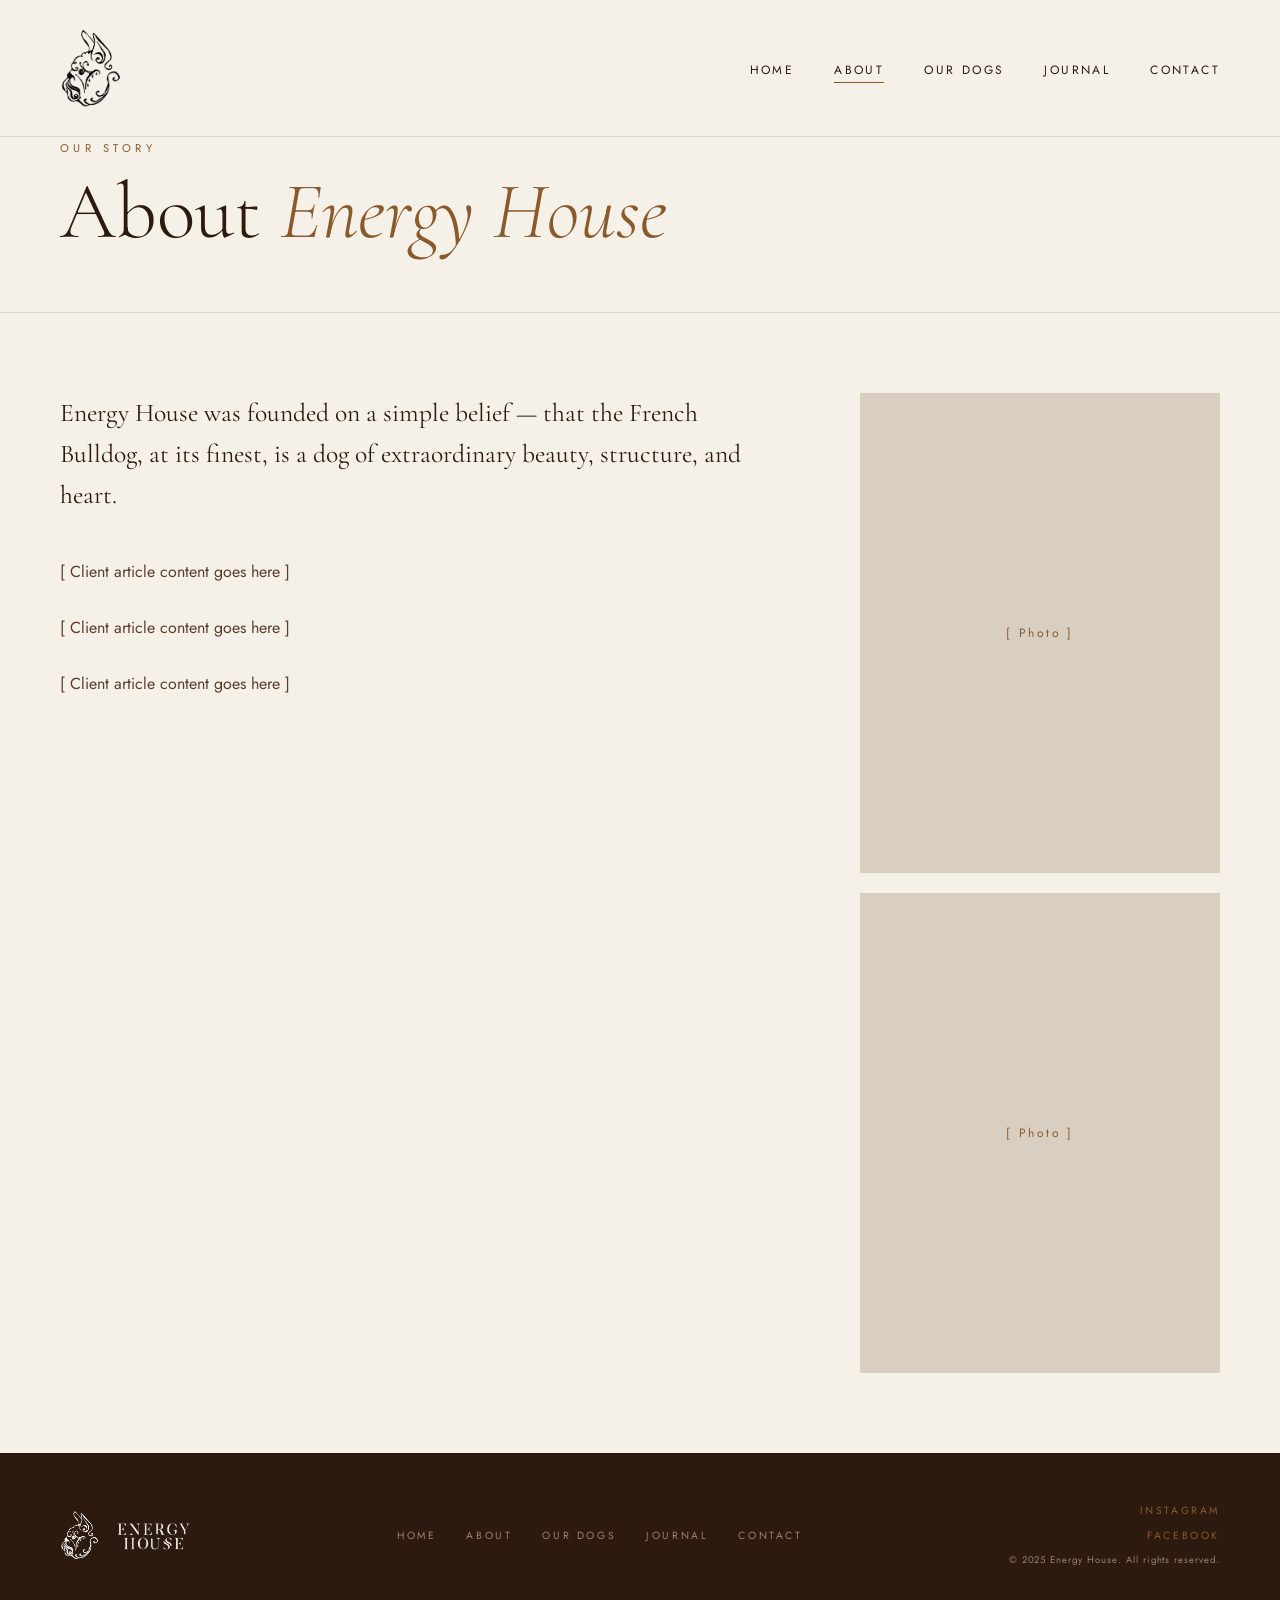
==== commit 87d05bbf: "refactor: clean up formatting and comments across all files" ====
--- a/about.html
+++ b/about.html
@@ -1,79 +1,78 @@
 <!DOCTYPE html>
 <html lang="en">
-  <head>
-    <link href="https://fonts.googleapis.com/css2?family=Cormorant+Garamond:ital,wght@0,300;0,400;0,600;1,400&family=Jost:wght@200;300;400&display=swap" rel="stylesheet"/>
+<head>
+    <link href="https://fonts.googleapis.com/css2?family=Cormorant+Garamond:ital,wght@0,300;0,400;0,600;1,400&family=Jost:wght@200;300;400&display=swap" rel="stylesheet" />
     <meta charset="UTF-8" />
     <meta name="viewport" content="width=device-width, initial-scale=1.0" />
     <meta name="description" content="Learn about Energy House, a family-run French Bulldog breeding program with over 15 years of experience and 40+ champions produced." />
-    <meta property="og:title" content="About — Energy House" />
+    <meta property="og:title"       content="About — Energy House" />
     <meta property="og:description" content="Learn about Energy House, a family-run French Bulldog breeding program with over 15 years of experience." />
-    <meta property="og:type" content="website" />
-    <meta property="og:url" content="https://energyhouse.rs/about.html" />
+    <meta property="og:type"        content="website" />
+    <meta property="og:url"         content="https://energyhouse.rs/about.html" />
     <link rel="canonical" href="https://energyhouse.rs/about.html" />
-    <link rel="icon" href="images/logo-icon.png" type="image/png" />
-    <title>About — Energy House</title> 
+    <link rel="icon"       href="images/logo-icon.png" type="image/png" />
     <link rel="stylesheet" href="css/style.css" />
-  </head>
+    <title>About — Energy House</title>
+</head>
+<body>
 
-  <body>
-
-    <!-- Navigation -->
+    <!-- ── NAVIGATION ───────────────────────────────────────────────────── -->
     <nav>
-      <img src="images/logo-icon.png" class="nav-logo" alt="Energy House" width="80" height="80"/>
-      <ul class="nav-links">
-        <li><a href="index.html">Home</a></li>
-        <li><a href="about.html">About</a></li>
-        <li><a href="dogs.html">Our Dogs</a></li>
-        <li><a href="journal.html">Journal</a></li>
-        <li><a href="contact.html">Contact</a></li>
-      </ul>
-      <button class="nav-toggle" aria-label="Toggle navigation">
-          <span></span>
-          <span></span>
-          <span></span>
-      </button>
+        <img src="images/logo-icon.png" class="nav-logo" alt="Energy House" width="80" height="80" />
+        <ul class="nav-links">
+            <li><a href="index.html">Home</a></li>
+            <li><a href="about.html">About</a></li>
+            <li><a href="dogs.html">Our Dogs</a></li>
+            <li><a href="journal.html">Journal</a></li>
+            <li><a href="contact.html">Contact</a></li>
+        </ul>
+        <button class="nav-toggle" aria-label="Toggle navigation">
+            <span></span>
+            <span></span>
+            <span></span>
+        </button>
     </nav>
 
-    <!-- Page Hero -->
+    <!-- ── PAGE HERO ─────────────────────────────────────────────────────── -->
     <section class="page-hero fade-in">
-      <p class="hero-tag">Our Story</p>
-      <h1>About <em>Energy House</em></h1>
+        <p class="hero-tag">Our Story</p>
+        <h1>About <em>Energy House</em></h1>
     </section>
 
-    <!-- Article Section -->
+    <!-- ── ARTICLE ───────────────────────────────────────────────────────── -->
     <section class="about-full">
-      <div class="about-article fade-in">
-        <p class="article-intro">Energy House was founded on a simple belief — that the French Bulldog, at its finest, is a dog of extraordinary beauty, structure, and heart.</p>
-        <p>[ Client article content goes here ]</p>
-        <p>[ Client article content goes here ]</p>
-        <p>[ Client article content goes here ]</p>
-      </div>
-      <div class="about-sidebar fade-in">
-        <div class="sidebar-photo">[ Photo ]</div>
-        <div class="sidebar-photo">[ Photo ]</div>
-      </div>
+        <div class="about-article fade-in">
+            <p class="article-intro">Energy House was founded on a simple belief — that the French Bulldog, at its finest, is a dog of extraordinary beauty, structure, and heart.</p>
+            <p>[ Client article content goes here ]</p>
+            <p>[ Client article content goes here ]</p>
+            <p>[ Client article content goes here ]</p>
+        </div>
+        <div class="about-sidebar fade-in">
+            <div class="sidebar-photo">[ Photo ]</div>
+            <div class="sidebar-photo">[ Photo ]</div>
+        </div>
     </section>
 
-    <!-- Footer -->
+    <!-- ── FOOTER ────────────────────────────────────────────────────────── -->
     <footer>
-      <div class="footer-logo">
-        <img src="images/logo-icon.png" alt="Energy House" class="footer-icon" width="50" height="50"/>
-        <img src="images/logo-text.png" alt="Energy House" class="footer-title-img" width="200" height="35"/>
-      </div>
-      <div class="footer-links">
-        <a href="index.html">Home</a>
-        <a href="about.html">About</a>
-        <a href="dogs.html">Our Dogs</a>
-        <a href="journal.html">Journal</a>
-        <a href="contact.html">Contact</a>
-      </div>
-      <div class="footer-social">
-        <a href="https://instagram.com/energyhouse26" target="_blank">Instagram</a>
-        <a href="https://www.facebook.com/share/1GFuo3yJwV/" target="_blank">Facebook</a>
-        <p>© 2025 Energy House. All rights reserved.</p>
-      </div>
+        <div class="footer-logo">
+            <img src="images/logo-icon.png" alt="Energy House" class="footer-icon" width="50" height="50" />
+            <img src="images/logo-text.png" alt="Energy House" class="footer-title-img" width="200" height="35" />
+        </div>
+        <div class="footer-links">
+            <a href="index.html">Home</a>
+            <a href="about.html">About</a>
+            <a href="dogs.html">Our Dogs</a>
+            <a href="journal.html">Journal</a>
+            <a href="contact.html">Contact</a>
+        </div>
+        <div class="footer-social">
+            <a href="https://instagram.com/energyhouse26" target="_blank">Instagram</a>
+            <a href="https://www.facebook.com/share/1GFuo3yJwV/" target="_blank">Facebook</a>
+            <p>© 2025 Energy House. All rights reserved.</p>
+        </div>
     </footer>
 
     <script src="js/main.js"></script>
-  </body>
+</body>
 </html>
--- a/css/style.css
+++ b/css/style.css
@@ -1,4 +1,7 @@
-/* DESIGN TOKENS */
+/* =============================================================================
+   DESIGN TOKENS
+============================================================================= */
+
 :root {
     --cream:    #f5f0e8;
     --warm:     #eee8dc;
@@ -6,7 +9,7 @@
     --accent:   #8b5a2b;
     --dark:     #2c1a0e;
 
-    --body-text:  #5a3e2b;
+    --body-text:   #5a3e2b;
     --subtle-text: #9e8070;
 
     --accent-15: rgba(139, 90, 43, 0.15);
@@ -14,9 +17,9 @@
 }
 
 
-/*
-  RESET & BASE
-*/
+/* =============================================================================
+   RESET & BASE
+============================================================================= */
 
 * {
     margin: 0;
@@ -34,9 +37,11 @@
     font-family: 'Jost', sans-serif;
 }
 
-/* 
+
+/* =============================================================================
    NAVIGATION
-*/
+============================================================================= */
+
 nav {
     display: flex;
     justify-content: space-between;
@@ -83,22 +88,20 @@
     transition: width 0.3s ease;
 }
 
-.nav-links li a.active::after {
-    width: 100%;
-}
-
+.nav-links li a.active::after,
 .nav-links li a:hover::after {
     width: 100%;
 }
 
 nav.scrolled {
     box-shadow: 0 2px 30px rgba(44, 26, 14, 0.1);
-    background: var(--cream);
-}
-
-/*
+}
+
+
+/* =============================================================================
    ANIMATIONS
-*/
+============================================================================= */
+
 @keyframes heroLoad {
     from {
         opacity: 0;
@@ -110,6 +113,10 @@
     }
 }
 
+@keyframes spin {
+    to { transform: rotate(360deg); }
+}
+
 .fade-in {
     opacity: 0;
     transform: translateY(60px);
@@ -121,9 +128,34 @@
     transform: translateY(0);
 }
 
-/* 
-   HERO SECTION
-*/
+@media (prefers-reduced-motion: reduce) {
+    .fade-in {
+        opacity: 1;
+        transform: none;
+        transition: none;
+    }
+}
+
+
+/* =============================================================================
+   LOADING SPINNER
+============================================================================= */
+
+.spinner {
+    width: 32px;
+    height: 32px;
+    border: 1px solid var(--accent-15);
+    border-top-color: var(--accent);
+    border-radius: 50%;
+    animation: spin 0.8s linear infinite;
+    margin: 0 auto 20px;
+}
+
+
+/* =============================================================================
+   HERO SECTION  (homepage)
+============================================================================= */
+
 .hero {
     height: 100vh;
     display: flex;
@@ -132,12 +164,15 @@
     padding: 0 60px;
 }
 
-.hero h1 {
-    font-size: 120px;
-    color: var(--dark);
-    line-height: 1;
-    font-family: 'Cormorant Garamond', serif;
-    font-weight: 300;
+.hero-tag {
+    font-family: 'Jost', sans-serif;
+    font-size: 0.7rem;
+    color: var(--accent);
+    letter-spacing: 0.4em;
+    text-transform: uppercase;
+    margin-bottom: 16px;
+    opacity: 0;
+    animation: heroLoad 1s ease 0s forwards;
 }
 
 .hero-title-img {
@@ -149,17 +184,6 @@
     animation: heroLoad 1.5s ease 0.3s forwards;
 }
 
-.hero-tag {
-    font-family: 'Jost', sans-serif;
-    font-size: 0.7rem;
-    color: var(--accent);
-    letter-spacing: 0.4em;
-    text-transform: uppercase;
-    margin-bottom: 16px;
-    opacity: 0;
-    animation: heroLoad 1s ease 0s forwards;
-}
-
 .hero-sub {
     font-size: 0.85rem;
     color: var(--subtle-text);
@@ -170,17 +194,16 @@
     animation: heroLoad 1s ease 0.8s forwards;
 }
 
-.hero p {
-    font-size: 1rem;
-    color: var(--subtle-text);
-    margin-top: 20px;
-    letter-spacing: 0.3em;
-    text-transform: uppercase;
-}
-
-/* 
+.btn-hero {
+    opacity: 0;
+    animation: heroLoad 1s ease 1.1s forwards;
+}
+
+
+/* =============================================================================
    BUTTONS
-*/
+============================================================================= */
+
 .btn {
     display: inline-block;
     align-self: flex-start;
@@ -219,9 +242,11 @@
     color: var(--cream);
 }
 
-/*
+
+/* =============================================================================
    STATS BAR
-*/
+============================================================================= */
+
 .stats-bar {
     display: flex;
     justify-content: space-around;
@@ -255,9 +280,11 @@
     color: var(--accent);
 }
 
-/*
-   FEATURED DOGS
-*/
+
+/* =============================================================================
+   FEATURED DOGS  (homepage grid)
+============================================================================= */
+
 .featured-dogs {
     padding: 120px 60px;
     background: var(--cream);
@@ -289,6 +316,30 @@
     margin-bottom: 60px;
 }
 
+/* "of Energy House" suffix styling on homepage cards */
+.dog-info h3 em {
+    font-style: italic;
+    color: var(--accent);
+    font-size: inherit;
+}
+
+/* Loading placeholder while Firestore fetch is in flight */
+.dogs-grid-loading {
+    grid-column: 1 / -1;
+    text-align: center;
+    font-family: 'Jost', sans-serif;
+    font-size: 0.7rem;
+    letter-spacing: 0.3em;
+    text-transform: uppercase;
+    color: var(--accent);
+    padding: 60px 0;
+}
+
+
+/* =============================================================================
+   DOG CARD  (shared between homepage and dogs page)
+============================================================================= */
+
 .dog-card {
     display: flex;
     flex-direction: column;
@@ -341,14 +392,23 @@
     letter-spacing: 0.1em;
 }
 
+/* Transparent link wrapper used on both grids */
+a.dog-card-link {
+    text-decoration: none;
+    color: inherit;
+    display: block;
+}
+
 .centered {
     display: flex;
     justify-content: center;
 }
 
-/*
-   ABOUT SECTION (HOMEPAGE)
-*/
+
+/* =============================================================================
+   ABOUT SECTION  (homepage)
+============================================================================= */
+
 .about {
     display: grid;
     grid-template-columns: 1fr 1fr;
@@ -399,9 +459,11 @@
     letter-spacing: 0.2em;
 }
 
-/* 
+
+/* =============================================================================
    INSTAGRAM STRIP
-*/
+============================================================================= */
+
 .instagram-strip {
     display: flex;
     flex-direction: column;
@@ -433,9 +495,11 @@
     color: var(--accent);
 }
 
-/*
-  FOOTER
-*/
+
+/* =============================================================================
+   FOOTER
+============================================================================= */
+
 footer {
     display: flex;
     justify-content: space-between;
@@ -512,9 +576,11 @@
     letter-spacing: 0.1em;
 }
 
-/*
-   PAGE HERO (INNER PAGES)
-*/
+
+/* =============================================================================
+   PAGE HERO  (inner pages — about, dogs, contact, journal)
+============================================================================= */
+
 .page-hero {
     padding: 140px 60px 60px;
     border-bottom: 1px solid var(--accent-15);
@@ -534,9 +600,11 @@
     color: var(--accent);
 }
 
-/* 
+
+/* =============================================================================
    ABOUT PAGE
-*/
+============================================================================= */
+
 .about-full {
     display: grid;
     grid-template-columns: 2fr 1fr;
@@ -585,9 +653,11 @@
     transform: scale(1.03);
 }
 
-/*
+
+/* =============================================================================
    CONTACT PAGE
-*/
+============================================================================= */
+
 .contact-section {
     display: grid;
     grid-template-columns: 1fr 1fr;
@@ -649,6 +719,7 @@
     color: var(--accent);
 }
 
+/* Contact form */
 .contact-form {
     display: flex;
     flex-direction: column;
@@ -700,7 +771,7 @@
     color: var(--dark-30);
 }
 
-/* Floating Labels */
+/* Floating labels */
 .form-group.floating {
     position: relative;
 }
@@ -729,12 +800,12 @@
     font-size: 0.65rem;
     letter-spacing: 0.3em;
     text-transform: uppercase;
-    color: var(--accent); 
+    color: var(--accent);
     background: var(--cream);
     padding: 0 4px;
 }
 
-/* Select label — always raised above the field */
+/* Select label — always raised, turns accent when a value is chosen */
 .form-group.floating select ~ label {
     top: -10px;
     left: 12px;
@@ -746,14 +817,503 @@
     padding: 0 4px;
 }
 
-/* Select label turns accent when user picks a value */
 .form-group.floating select.has-value ~ label {
     color: var(--accent);
 }
 
-/*
-   RESPONSIVE
-*/
+
+/* =============================================================================
+   DOGS PAGE
+============================================================================= */
+
+.filter-bar {
+    display: flex;
+    justify-content: center;
+    gap: 12px;
+    padding: 40px 60px;
+    border-bottom: 1px solid var(--accent-15);
+}
+
+.filter-btn {
+    font-family: 'Jost', sans-serif;
+    font-size: 0.65rem;
+    letter-spacing: 0.3em;
+    text-transform: uppercase;
+    color: var(--accent);
+    background: transparent;
+    border: 1px solid var(--accent-15);
+    padding: 10px 24px;
+    cursor: pointer;
+    transition: all 0.3s;
+}
+
+.filter-btn:hover,
+.filter-btn.active {
+    background: var(--dark);
+    color: var(--cream);
+    border-color: var(--dark);
+}
+
+.dogs-page-grid {
+    display: grid;
+    grid-template-columns: repeat(auto-fill, minmax(280px, 1fr));
+    max-width: 1200px;
+    margin: 0 auto;
+    gap: 40px;
+    padding: 80px 60px;
+}
+
+.dog-card-full {
+    display: flex;
+    flex-direction: column;
+    cursor: pointer;
+}
+
+.dog-photo-full {
+    aspect-ratio: 3/4;
+    background: var(--photo-bg);
+    display: flex;
+    align-items: center;
+    justify-content: center;
+    font-size: 0.75rem;
+    color: var(--accent);
+    letter-spacing: 0.2em;
+    margin-bottom: 20px;
+    overflow: hidden;
+    transition: transform 0.6s ease;
+}
+
+.dog-card-full:hover .dog-photo-full {
+    transform: scale(1.03);
+}
+
+.dog-info-full {
+    padding: 0 4px;
+}
+
+.dog-info-full h3 em {
+    font-style: italic;
+    color: var(--accent);
+    font-size: inherit;
+}
+
+/* Arrow "→" that appears on hover */
+.dog-card-full .dog-info-full::after {
+    content: '→';
+    display: block;
+    font-size: 0.75rem;
+    color: var(--accent);
+    letter-spacing: 0.2em;
+    margin-top: 12px;
+    opacity: 0;
+    transform: translateX(-6px);
+    transition: opacity 0.3s, transform 0.3s;
+}
+
+.dog-card-full:hover .dog-info-full::after {
+    opacity: 1;
+    transform: translateX(0);
+}
+
+/* Loading placeholder */
+.dogs-loading {
+    grid-column: 1 / -1;
+    text-align: center;
+    font-family: 'Jost', sans-serif;
+    font-size: 0.7rem;
+    letter-spacing: 0.3em;
+    text-transform: uppercase;
+    color: var(--accent);
+    padding: 80px 0;
+}
+
+
+/* =============================================================================
+   DOG PROFILE PAGE
+============================================================================= */
+
+.dog-profile-hero {
+    display: grid;
+    grid-template-columns: 1fr 1fr;
+    min-height: 100vh;
+    padding-top: 136px;
+}
+
+.dog-profile-photo {
+    background: var(--photo-bg);
+    display: flex;
+    align-items: center;
+    justify-content: center;
+    font-size: 0.75rem;
+    color: var(--accent);
+    letter-spacing: 0.2em;
+    min-height: 600px;
+    position: sticky;
+    top: 136px;
+    height: calc(100vh - 136px);
+    overflow: hidden;
+}
+
+.dog-profile-photo img {
+    width: 100%;
+    height: 100%;
+    object-fit: cover;
+}
+
+.dog-profile-info {
+    padding: 80px 70px;
+    display: flex;
+    flex-direction: column;
+}
+
+.back-link {
+    font-family: 'Jost', sans-serif;
+    font-size: 0.65rem;
+    letter-spacing: 0.3em;
+    text-transform: uppercase;
+    color: var(--accent);
+    text-decoration: none;
+    display: inline-flex;
+    align-items: center;
+    gap: 8px;
+    margin-bottom: 60px;
+    transition: gap 0.3s;
+}
+
+.back-link:hover {
+    gap: 14px;
+}
+
+.back-link::before {
+    content: '←';
+    font-size: 0.8rem;
+}
+
+.dog-profile-sex {
+    font-family: 'Jost', sans-serif;
+    font-size: 0.65rem;
+    letter-spacing: 0.4em;
+    text-transform: uppercase;
+    color: var(--accent);
+    margin-bottom: 16px;
+}
+
+.dog-profile-name {
+    font-family: 'Cormorant Garamond', serif;
+    font-size: clamp(2.2rem, 4vw, 3.5rem);
+    font-weight: 300;
+    color: var(--dark);
+    line-height: 1.1;
+    margin-bottom: 32px;
+}
+
+.dog-profile-name em {
+    font-style: italic;
+    color: var(--accent);
+}
+
+.dog-meta-grid {
+    display: grid;
+    grid-template-columns: 1fr 1fr;
+    gap: 24px 40px;
+    margin-bottom: 60px;
+    padding-bottom: 60px;
+    border-bottom: 1px solid var(--accent-15);
+}
+
+.dog-meta-item {
+    display: flex;
+    flex-direction: column;
+    gap: 6px;
+}
+
+.dog-meta-label {
+    font-family: 'Jost', sans-serif;
+    font-size: 0.6rem;
+    letter-spacing: 0.35em;
+    text-transform: uppercase;
+    color: var(--accent);
+}
+
+.dog-meta-value {
+    font-family: 'Cormorant Garamond', serif;
+    font-size: 1.25rem;
+    font-weight: 300;
+    color: var(--dark);
+}
+
+.dog-bio {
+    font-family: 'Jost', sans-serif;
+    font-size: 0.95rem;
+    line-height: 1.9;
+    color: var(--body-text);
+    margin-bottom: 60px;
+}
+
+/* Not-found state */
+.dog-not-found {
+    grid-column: 1 / -1;
+    display: flex;
+    flex-direction: column;
+    align-items: center;
+    justify-content: center;
+    padding: 120px 40px;
+    text-align: center;
+}
+
+.dog-not-found h2 {
+    font-family: 'Cormorant Garamond', serif;
+    font-size: 2.5rem;
+    font-weight: 300;
+    color: var(--dark);
+    margin-bottom: 16px;
+}
+
+
+/* =============================================================================
+   PEDIGREE TREE
+============================================================================= */
+
+.pedigree-section {
+    margin-bottom: 60px;
+}
+
+.pedigree-heading {
+    font-family: 'Jost', sans-serif;
+    font-size: 0.65rem;
+    letter-spacing: 0.4em;
+    text-transform: uppercase;
+    color: var(--accent);
+    margin-bottom: 32px;
+}
+
+.pedigree-tree {
+    display: grid;
+    grid-template-columns: repeat(3, 1fr);
+    grid-template-rows: repeat(8, auto);
+    font-family: 'Jost', sans-serif;
+    font-size: 0.72rem;
+}
+
+.ped-box {
+    border: 1px solid var(--accent-15);
+    padding: 10px 14px;
+    background: var(--cream);
+    display: flex;
+    flex-direction: column;
+    justify-content: center;
+    min-height: 52px;
+    transition: background 0.2s, border-color 0.2s;
+}
+
+.ped-box:hover {
+    background: var(--warm);
+}
+
+.ped-box.sire    { border-left: 3px solid var(--accent); }
+.ped-box.dam     { border-left: 3px solid #c4a882; }
+.ped-box.unknown { border-left: 3px solid #ccc; opacity: 0.5; }
+
+.ped-box-name {
+    color: var(--dark);
+    font-weight: 300;
+    line-height: 1.35;
+}
+
+.ped-box-role {
+    font-size: 0.55rem;
+    letter-spacing: 0.25em;
+    text-transform: uppercase;
+    color: var(--accent);
+    margin-top: 3px;
+}
+
+/* Clickable pedigree boxes — only rendered for dogs with show === true */
+.ped-box-link {
+    display: contents;
+    text-decoration: none;
+}
+
+.ped-box-link .ped-box {
+    cursor: pointer;
+}
+
+.ped-box-link .ped-box:hover {
+    background: var(--warm);
+    border-color: var(--accent);
+}
+
+/* Grid placement — generation 1 */
+.ped-g1-sire { grid-column: 1; grid-row: 1 / 5; }
+.ped-g1-dam  { grid-column: 1; grid-row: 5 / 9; }
+
+/* Grid placement — generation 2 */
+.ped-g2-ss { grid-column: 2; grid-row: 1 / 3; }
+.ped-g2-sd { grid-column: 2; grid-row: 3 / 5; }
+.ped-g2-ds { grid-column: 2; grid-row: 5 / 7; }
+.ped-g2-dd { grid-column: 2; grid-row: 7 / 9; }
+
+/* Grid placement — generation 3 */
+.ped-g3-sss { grid-column: 3; grid-row: 1; }
+.ped-g3-ssd { grid-column: 3; grid-row: 2; }
+.ped-g3-sds { grid-column: 3; grid-row: 3; }
+.ped-g3-sdd { grid-column: 3; grid-row: 4; }
+.ped-g3-dss { grid-column: 3; grid-row: 5; }
+.ped-g3-dsd { grid-column: 3; grid-row: 6; }
+.ped-g3-dds { grid-column: 3; grid-row: 7; }
+.ped-g3-ddd { grid-column: 3; grid-row: 8; }
+
+
+/* =============================================================================
+   JOURNAL PAGE
+============================================================================= */
+
+.journal-grid {
+    display: grid;
+    grid-template-columns: repeat(auto-fill, minmax(320px, 1fr));
+    max-width: 1200px;
+    margin: 0 auto;
+    gap: 60px;
+    padding: 80px 60px;
+}
+
+.journal-card-link {
+    text-decoration: none;
+    color: inherit;
+    display: block;
+}
+
+.journal-card {
+    display: flex;
+    flex-direction: column;
+    cursor: pointer;
+}
+
+.journal-card-photo {
+    aspect-ratio: 16/9;
+    overflow: hidden;
+    margin-bottom: 24px;
+    background: var(--photo-bg);
+}
+
+.journal-card-photo img {
+    width: 100%;
+    height: 100%;
+    object-fit: cover;
+    transition: transform 0.6s ease;
+}
+
+.journal-card:hover .journal-card-photo img {
+    transform: scale(1.03);
+}
+
+.journal-card-info {
+    display: flex;
+    flex-direction: column;
+    gap: 10px;
+}
+
+.journal-card-date {
+    font-family: 'Jost', sans-serif;
+    font-size: 0.65rem;
+    letter-spacing: 0.3em;
+    text-transform: uppercase;
+    color: var(--accent);
+}
+
+.journal-card-title {
+    font-family: 'Cormorant Garamond', serif;
+    font-size: 1.8rem;
+    font-weight: 300;
+    color: var(--dark);
+    line-height: 1.2;
+}
+
+.journal-card-intro {
+    font-family: 'Jost', sans-serif;
+    font-size: 0.85rem;
+    line-height: 1.8;
+    color: var(--body-text);
+}
+
+.journal-read-more {
+    font-family: 'Jost', sans-serif;
+    font-size: 0.65rem;
+    letter-spacing: 0.2em;
+    text-transform: uppercase;
+    color: var(--accent);
+    transition: letter-spacing 0.3s;
+}
+
+.journal-card:hover .journal-read-more {
+    letter-spacing: 0.3em;
+}
+
+
+/* =============================================================================
+   ENTRY PAGE
+============================================================================= */
+
+.entry-loading {
+    display: flex;
+    justify-content: center;
+    padding: 200px 0;
+}
+
+.entry-article {
+    max-width: 780px;
+    margin: 0 auto;
+    padding: 160px 60px 100px;
+}
+
+.entry-cover {
+    width: 100%;
+    aspect-ratio: 16/9;
+    overflow: hidden;
+    margin-bottom: 60px;
+    background: var(--photo-bg);
+}
+
+.entry-cover img {
+    width: 100%;
+    height: 100%;
+    object-fit: cover;
+}
+
+.entry-date {
+    font-family: 'Jost', sans-serif;
+    font-size: 0.65rem;
+    letter-spacing: 0.3em;
+    text-transform: uppercase;
+    color: var(--accent);
+    margin-bottom: 12px;
+    margin-top: 24px;
+}
+
+.entry-title {
+    font-family: 'Cormorant Garamond', serif;
+    font-size: clamp(2rem, 5vw, 3.5rem);
+    font-weight: 300;
+    color: var(--dark);
+    line-height: 1.1;
+    margin-bottom: 48px;
+    padding-bottom: 48px;
+    border-bottom: 1px solid var(--accent-15);
+}
+
+.entry-text p {
+    font-family: 'Jost', sans-serif;
+    font-size: 1rem;
+    line-height: 2;
+    color: var(--body-text);
+    margin-bottom: 24px;
+}
+
+
+/* =============================================================================
+   MOBILE NAV TOGGLE
+============================================================================= */
+
 .nav-toggle {
     display: none;
     flex-direction: column;
@@ -772,26 +1332,16 @@
     transition: all 0.3s ease;
 }
 
+
+/* =============================================================================
+   RESPONSIVE — TABLET  (601px – 900px)
+============================================================================= */
+
 @media (max-width: 900px) {
-    .about {
-        grid-template-columns: 1fr;
-    }
-
+
+    /* Nav */
     nav {
         padding: 20px 30px;
-    }
-
-    .hero,
-    .featured-dogs,
-    .about,
-    footer {
-        padding-left: 30px;
-        padding-right: 30px;
-    }
-
-    .contact-section,
-    .about-full {
-        grid-template-columns: 1fr;
     }
 
     .nav-toggle {
@@ -821,134 +1371,29 @@
         font-size: 1.2rem;
     }
 
-    .nav-toggle.open span:nth-child(1) {
-        transform: translateY(6px) rotate(45deg);
-    }
-    .nav-toggle.open span:nth-child(2) {
-        opacity: 0;
-    }
-    .nav-toggle.open span:nth-child(3) {
-        transform: translateY(-6px) rotate(-45deg);
-    }
-}
-
-/*
-   DOGS PAGE
-*/
-.filter-bar {
-  display: flex;
-  justify-content: center;
-  gap: 12px;
-  padding: 40px 60px;
-  border-bottom: 1px solid var(--accent-15);
-}
-
-.filter-btn {
-  font-family: 'Jost', sans-serif;
-  font-size: 0.65rem;
-  letter-spacing: 0.3em;
-  text-transform: uppercase;
-  color: var(--accent);
-  background: transparent;
-  border: 1px solid var(--accent-15);
-  padding: 10px 24px;
-  cursor: pointer;
-  transition: all 0.3s;
-}
-
-.filter-btn:hover,
-.filter-btn.active {
-  background: var(--dark);
-  color: var(--cream);
-  border-color: var(--dark);
-}
-
-.dogs-page-grid {
-  display: grid;
-  grid-template-columns: repeat(auto-fill, minmax(280px, 1fr));
-  max-width: 1200px;
-  margin: 0 auto;
-  gap: 40px;
-  padding: 80px 60px;
-}
-
-.dog-card-full {
-  display: flex;
-  flex-direction: column;
-  cursor: pointer;
-}
-
-.dog-photo-full {
-  aspect-ratio: 3/4;
-  background: var(--photo-bg);
-  display: flex;
-  align-items: center;
-  justify-content: center;
-  font-size: 0.75rem;
-  color: var(--accent);
-  letter-spacing: 0.2em;
-  margin-bottom: 20px;
-  overflow: hidden;
-  transition: transform 0.6s ease;
-}
-
-.dog-card-full:hover .dog-photo-full {
-  transform: scale(1.03);
-}
-
-.dog-info-full {
-  padding: 0 4px;
-}
-
-.dog-card-full.hidden {
-  display: none;
-}
-
-/* Featured dog card link wrapper */
-a.dog-card-link {
-    text-decoration: none;
-    color: inherit;
-    display: block;
-}
-
-/* Loading state while Firestore fetch is in flight (homepage grid) */
-.dogs-grid-loading {
-    grid-column: 1 / -1;
-    text-align: center;
-    font-family: 'Jost', sans-serif;
-    font-size: 0.7rem;
-    letter-spacing: 0.3em;
-    text-transform: uppercase;
-    color: var(--accent);
-    padding: 60px 0;
-}
-
-/* "of Energy House" suffix on homepage featured cards */
-.dog-info h3 em {
-    font-style: italic;
-    color: var(--accent);
-    font-size: inherit;
-}
-
-/* Dogs grid loading state */
-.dogs-loading {
-  grid-column: 1 / -1;
-  text-align: center;
-  font-family: 'Jost', sans-serif;
-  font-size: 0.7rem;
-  letter-spacing: 0.3em;
-  text-transform: uppercase;
-  color: var(--accent);
-  padding: 80px 0;
-}
-
-.btn-hero {
-    opacity: 0;
-    animation: heroLoad 1s ease 1.1s forwards;
-}
-
-/*TABLET (600px – 900px)*/
-@media (max-width: 900px) and (min-width: 601px) {
+    .nav-toggle.open span:nth-child(1) { transform: translateY(6px) rotate(45deg); }
+    .nav-toggle.open span:nth-child(2) { opacity: 0; }
+    .nav-toggle.open span:nth-child(3) { transform: translateY(-6px) rotate(-45deg); }
+
+    /* Layout */
+    .hero,
+    .featured-dogs,
+    .about,
+    footer {
+        padding-left: 30px;
+        padding-right: 30px;
+    }
+
+    .about {
+        grid-template-columns: 1fr;
+    }
+
+    .contact-section,
+    .about-full {
+        grid-template-columns: 1fr;
+    }
+
+    /* Dogs page */
     .dogs-page-grid {
         grid-template-columns: repeat(2, 1fr);
         padding: 60px 30px;
@@ -958,6 +1403,7 @@
         padding: 30px;
     }
 
+    /* Inner page hero */
     .page-hero {
         padding: 120px 30px 40px;
     }
@@ -966,15 +1412,64 @@
         font-size: 3.5rem;
     }
 
+    /* Stats */
     .stats-bar {
         padding: 40px 30px;
         flex-wrap: wrap;
         gap: 30px;
     }
-}
-
-/*MOBILE (≤ 600px)*/
+
+    /* Dog profile */
+    .dog-profile-hero {
+        grid-template-columns: 1fr;
+        padding-top: 80px;
+    }
+
+    .dog-profile-photo {
+        position: static;
+        height: 120vw;
+        min-height: 300px;
+    }
+
+    .dog-profile-photo img {
+        object-position: center;
+    }
+
+    .dog-profile-info {
+        padding: 50px 30px;
+    }
+
+    /* Pedigree — hide gen 3, collapse to 2 columns */
+    .ped-g3-sss,
+    .ped-g3-ssd,
+    .ped-g3-sds,
+    .ped-g3-sdd,
+    .ped-g3-dss,
+    .ped-g3-dsd,
+    .ped-g3-dds,
+    .ped-g3-ddd {
+        display: none;
+    }
+
+    .pedigree-tree {
+        grid-template-columns: 1fr 1fr;
+    }
+
+    .ped-g1-sire { grid-column: 1; grid-row: 1 / 3; }
+    .ped-g1-dam  { grid-column: 1; grid-row: 3 / 5; }
+    .ped-g2-ss   { grid-column: 2; grid-row: 1; }
+    .ped-g2-sd   { grid-column: 2; grid-row: 2; }
+    .ped-g2-ds   { grid-column: 2; grid-row: 3; }
+    .ped-g2-dd   { grid-column: 2; grid-row: 4; }
+}
+
+
+/* =============================================================================
+   RESPONSIVE — MOBILE  (≤ 600px)
+============================================================================= */
+
 @media (max-width: 600px) {
+
     .hero {
         padding: 0 24px;
     }
@@ -983,22 +1478,8 @@
         font-size: 0.7rem;
     }
 
-    .dogs-page-grid {
-        grid-template-columns: 1fr;
-        padding: 40px 24px;
-    }
-
-    .filter-bar {
-        padding: 24px;
-        gap: 8px;
-    }
-
-    .page-hero {
-        padding: 155px 24px 40px;
-    }
-
-    .page-hero h1 {
-        font-size: 2.8rem;
+    .featured-dogs {
+        padding: 80px 24px;
     }
 
     .stats-bar {
@@ -1007,8 +1488,22 @@
         gap: 24px;
     }
 
-    .featured-dogs {
-        padding: 80px 24px;
+    .filter-bar {
+        padding: 24px;
+        gap: 8px;
+    }
+
+    .dogs-page-grid {
+        grid-template-columns: 1fr;
+        padding: 40px 24px;
+    }
+
+    .page-hero {
+        padding: 155px 24px 40px;
+    }
+
+    .page-hero h1 {
+        font-size: 2.8rem;
     }
 
     footer {
@@ -1026,128 +1521,14 @@
     .footer-social {
         align-items: flex-start;
     }
-}
-
-/* Loading spinner */
-.spinner {
-    width: 32px;
-    height: 32px;
-    border: 1px solid var(--accent-15);
-    border-top-color: var(--accent);
-    border-radius: 50%;
-    animation: spin 0.8s linear infinite;
-    margin: 0 auto 20px;
-}
-
-@keyframes spin {
-    to { transform: rotate(360deg); }
-}
-
-/*DOG PROFILE PAGE*/
-.dog-profile-hero { display: grid; grid-template-columns: 1fr 1fr; min-height: 100vh; padding-top: 136px; }
-.dog-profile-photo { background: var(--photo-bg); display: flex; align-items: center; justify-content: center; font-size: 0.75rem; color: var(--accent); letter-spacing: 0.2em; min-height: 600px; position: sticky; top: 136px; height: calc(100vh - 136px); overflow: hidden; }
-.dog-profile-photo img { width: 100%; height: 100%; object-fit: cover; }
-.dog-profile-info { padding: 80px 70px; display: flex; flex-direction: column; }
-.back-link { font-family: 'Jost', sans-serif; font-size: 0.65rem; letter-spacing: 0.3em; text-transform: uppercase; color: var(--accent); text-decoration: none; display: inline-flex; align-items: center; gap: 8px; margin-bottom: 60px; transition: gap 0.3s; }
-.back-link:hover { gap: 14px; }
-.back-link::before { content: '←'; font-size: 0.8rem; }
-.dog-profile-sex { font-family: 'Jost', sans-serif; font-size: 0.65rem; letter-spacing: 0.4em; text-transform: uppercase; color: var(--accent); margin-bottom: 16px; }
-.dog-profile-name { font-family: 'Cormorant Garamond', serif; font-size: clamp(2.2rem, 4vw, 3.5rem); font-weight: 300; color: var(--dark); line-height: 1.1; margin-bottom: 32px; }
-.dog-profile-name em { font-style: italic; color: var(--accent); }
-.dog-meta-grid { display: grid; grid-template-columns: 1fr 1fr; gap: 24px 40px; margin-bottom: 60px; padding-bottom: 60px; border-bottom: 1px solid var(--accent-15); }
-.dog-meta-item { display: flex; flex-direction: column; gap: 6px; }
-.dog-meta-label { font-family: 'Jost', sans-serif; font-size: 0.6rem; letter-spacing: 0.35em; text-transform: uppercase; color: var(--accent); }
-.dog-meta-value { font-family: 'Cormorant Garamond', serif; font-size: 1.25rem; font-weight: 300; color: var(--dark); }
-.pedigree-section { margin-bottom: 60px; }
-.pedigree-heading { font-family: 'Jost', sans-serif; font-size: 0.65rem; letter-spacing: 0.4em; text-transform: uppercase; color: var(--accent); margin-bottom: 32px; }
-.pedigree-tree { display: grid; grid-template-columns: repeat(3, 1fr); grid-template-rows: repeat(8, auto); font-family: 'Jost', sans-serif; font-size: 0.72rem; }
-.ped-box { border: 1px solid var(--accent-15); padding: 10px 14px; background: var(--cream); display: flex; flex-direction: column; justify-content: center; min-height: 52px; transition: background 0.2s, border-color 0.2s; }
-.ped-box:hover { background: var(--warm); border-color: var(--accent-30); }
-.ped-box.sire    { border-left: 3px solid var(--accent); }
-.ped-box.dam     { border-left: 3px solid #c4a882; }
-.ped-box.unknown { border-left: 3px solid #ccc; opacity: 0.5; }
-.ped-box-name { color: var(--dark); font-weight: 300; line-height: 1.35; }
-.ped-box-role { font-size: 0.55rem; letter-spacing: 0.25em; text-transform: uppercase; color: var(--accent); margin-top: 3px; }
-
-.dog-bio {
-    font-family: 'Jost', sans-serif;
-    font-size: 0.95rem;
-    line-height: 1.9;
-    color: var(--body-text);
-    margin-bottom: 60px;
-}
-/* dogs.html — card link wrapper (duplicated from index, consolidated here) */
-.dog-info-full h3 em {
-    font-style: italic;
-    color: var(--accent);
-    font-size: inherit;
-}
-
-.dog-card-full .dog-info-full::after {
-    content: '→';
-    display: block;
-    font-size: 0.75rem;
-    color: var(--accent);
-    letter-spacing: 0.2em;
-    margin-top: 12px;
-    opacity: 0;
-    transform: translateX(-6px);
-    transition: opacity 0.3s, transform 0.3s;
-}
-
-.dog-card-full:hover .dog-info-full::after {
-    opacity: 1;
-    transform: translateX(0);
-}
-.ped-box-link {
-  display: contents;
-  text-decoration: none;
-}
-
-.ped-box-link .ped-box {
-  cursor: pointer;
-}
-
-.ped-box-link .ped-box:hover {
-  background: var(--warm);
-  border-color: var(--accent);
-}
-.ped-g1-sire { grid-column: 1; grid-row: 1 / 5; }
-.ped-g1-dam  { grid-column: 1; grid-row: 5 / 9; }
-.ped-g2-ss   { grid-column: 2; grid-row: 1 / 3; }
-.ped-g2-sd   { grid-column: 2; grid-row: 3 / 5; }
-.ped-g2-ds   { grid-column: 2; grid-row: 5 / 7; }
-.ped-g2-dd   { grid-column: 2; grid-row: 7 / 9; }
-.ped-g3-sss  { grid-column: 3; grid-row: 1; }
-.ped-g3-ssd  { grid-column: 3; grid-row: 2; }
-.ped-g3-sds  { grid-column: 3; grid-row: 3; }
-.ped-g3-sdd  { grid-column: 3; grid-row: 4; }
-.ped-g3-dss  { grid-column: 3; grid-row: 5; }
-.ped-g3-dsd  { grid-column: 3; grid-row: 6; }
-.ped-g3-dds  { grid-column: 3; grid-row: 7; }
-.ped-g3-ddd  { grid-column: 3; grid-row: 8; }
-.dog-not-found { grid-column: 1/-1; display: flex; flex-direction: column; align-items: center; justify-content: center; padding: 120px 40px; text-align: center; }
-.dog-not-found h2 { font-family: 'Cormorant Garamond', serif; font-size: 2.5rem; font-weight: 300; color: var(--dark); margin-bottom: 16px; }
-
-@media (max-width: 900px) {
-    .dog-profile-hero { grid-template-columns: 1fr; padding-top: 80px; }
-    .dog-profile-photo { position: static; height: 120vw; min-height: 300px; }
-    .dog-profile-photo img { object-position: center; }
-    .dog-profile-info { padding: 50px 30px; }
-    .ped-g3-sss,.ped-g3-ssd,.ped-g3-sds,.ped-g3-sdd,.ped-g3-dss,.ped-g3-dsd,.ped-g3-dds,.ped-g3-ddd { display: none; }
-    .pedigree-tree { grid-template-columns: 1fr 1fr; }
-    .ped-g1-sire { grid-column: 1; grid-row: 1/3; }
-    .ped-g1-dam  { grid-column: 1; grid-row: 3/5; }
-    .ped-g2-ss   { grid-column: 2; grid-row: 1; }
-    .ped-g2-sd   { grid-column: 2; grid-row: 2; }
-    .ped-g2-ds   { grid-column: 2; grid-row: 3; }
-    .ped-g2-dd   { grid-column: 2; grid-row: 4; }
-}
-
-@media (prefers-reduced-motion: reduce) {
-    .fade-in {
-        opacity: 1;
-        transform: none;
-        transition: none;
+
+    .journal-grid {
+        grid-template-columns: 1fr;
+        padding: 40px 24px;
+        gap: 40px;
+    }
+
+    .entry-article {
+        padding: 130px 24px 60px;
     }
 }
